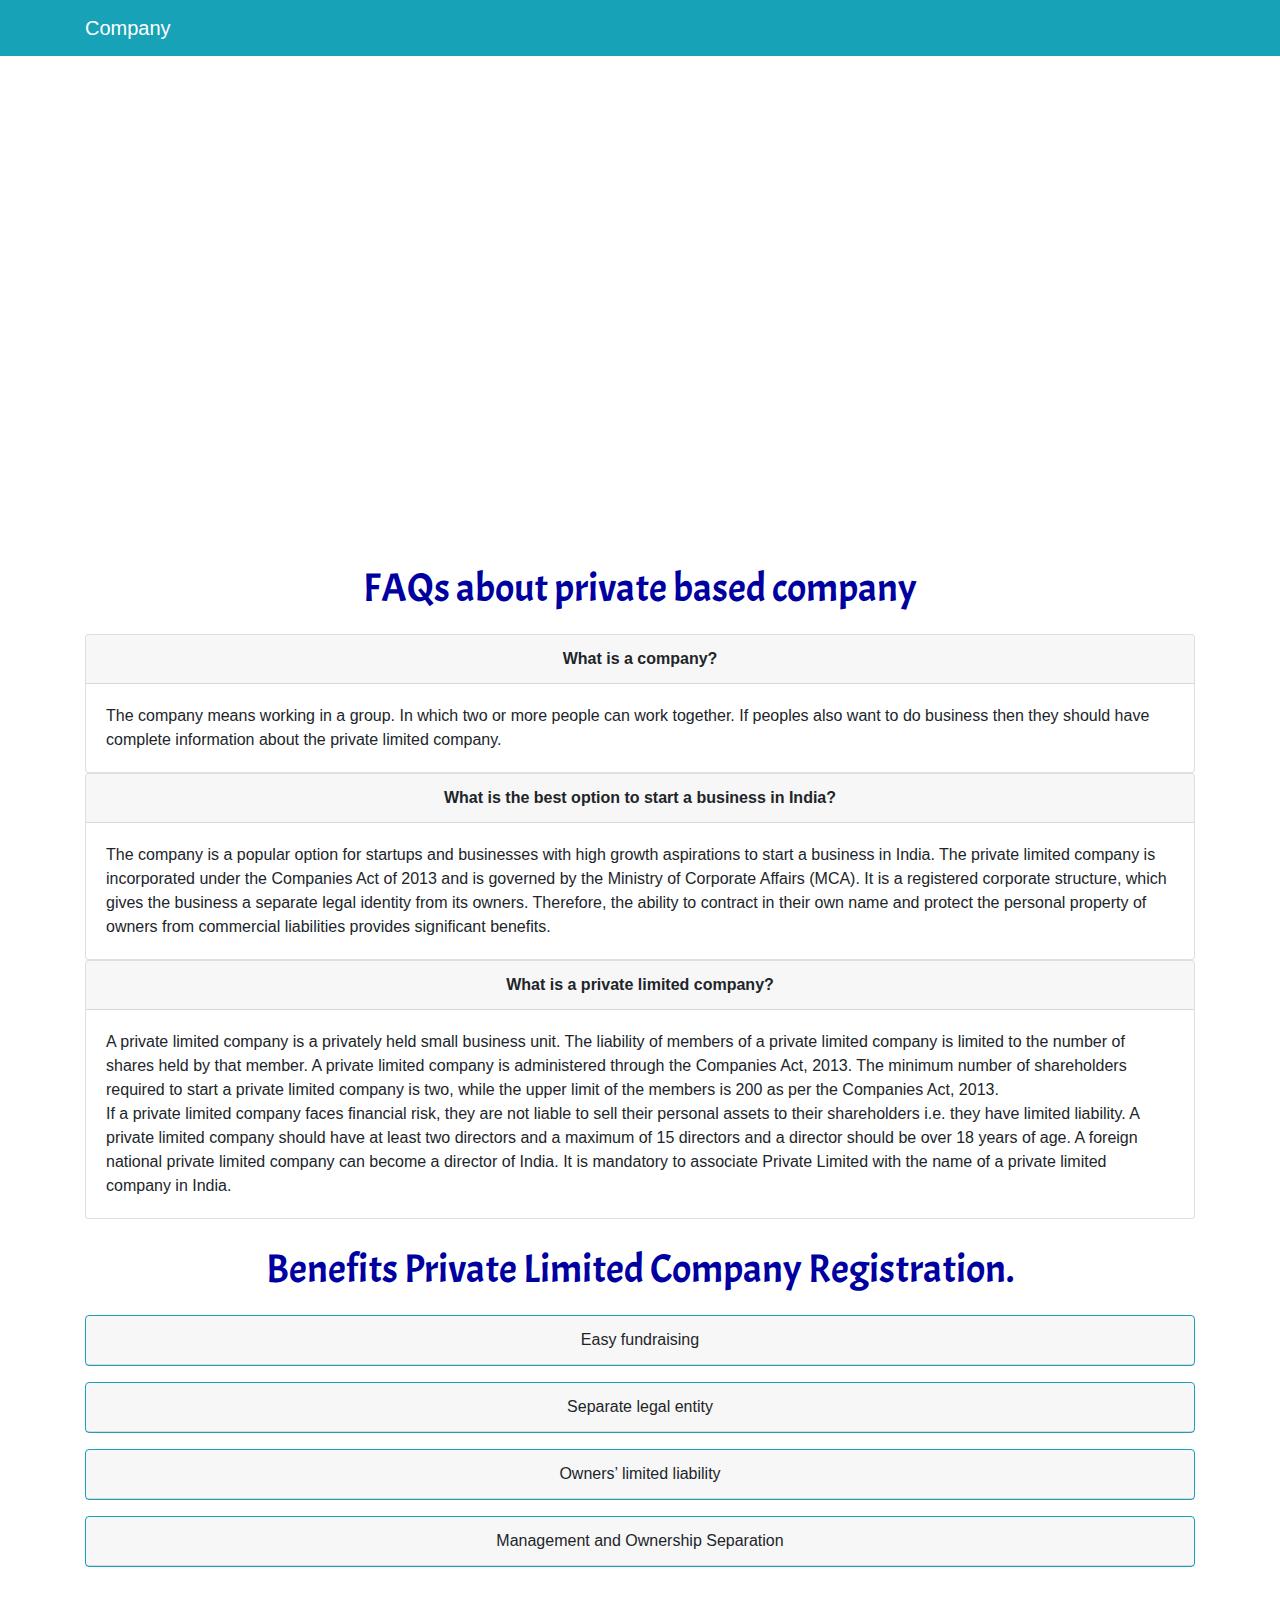
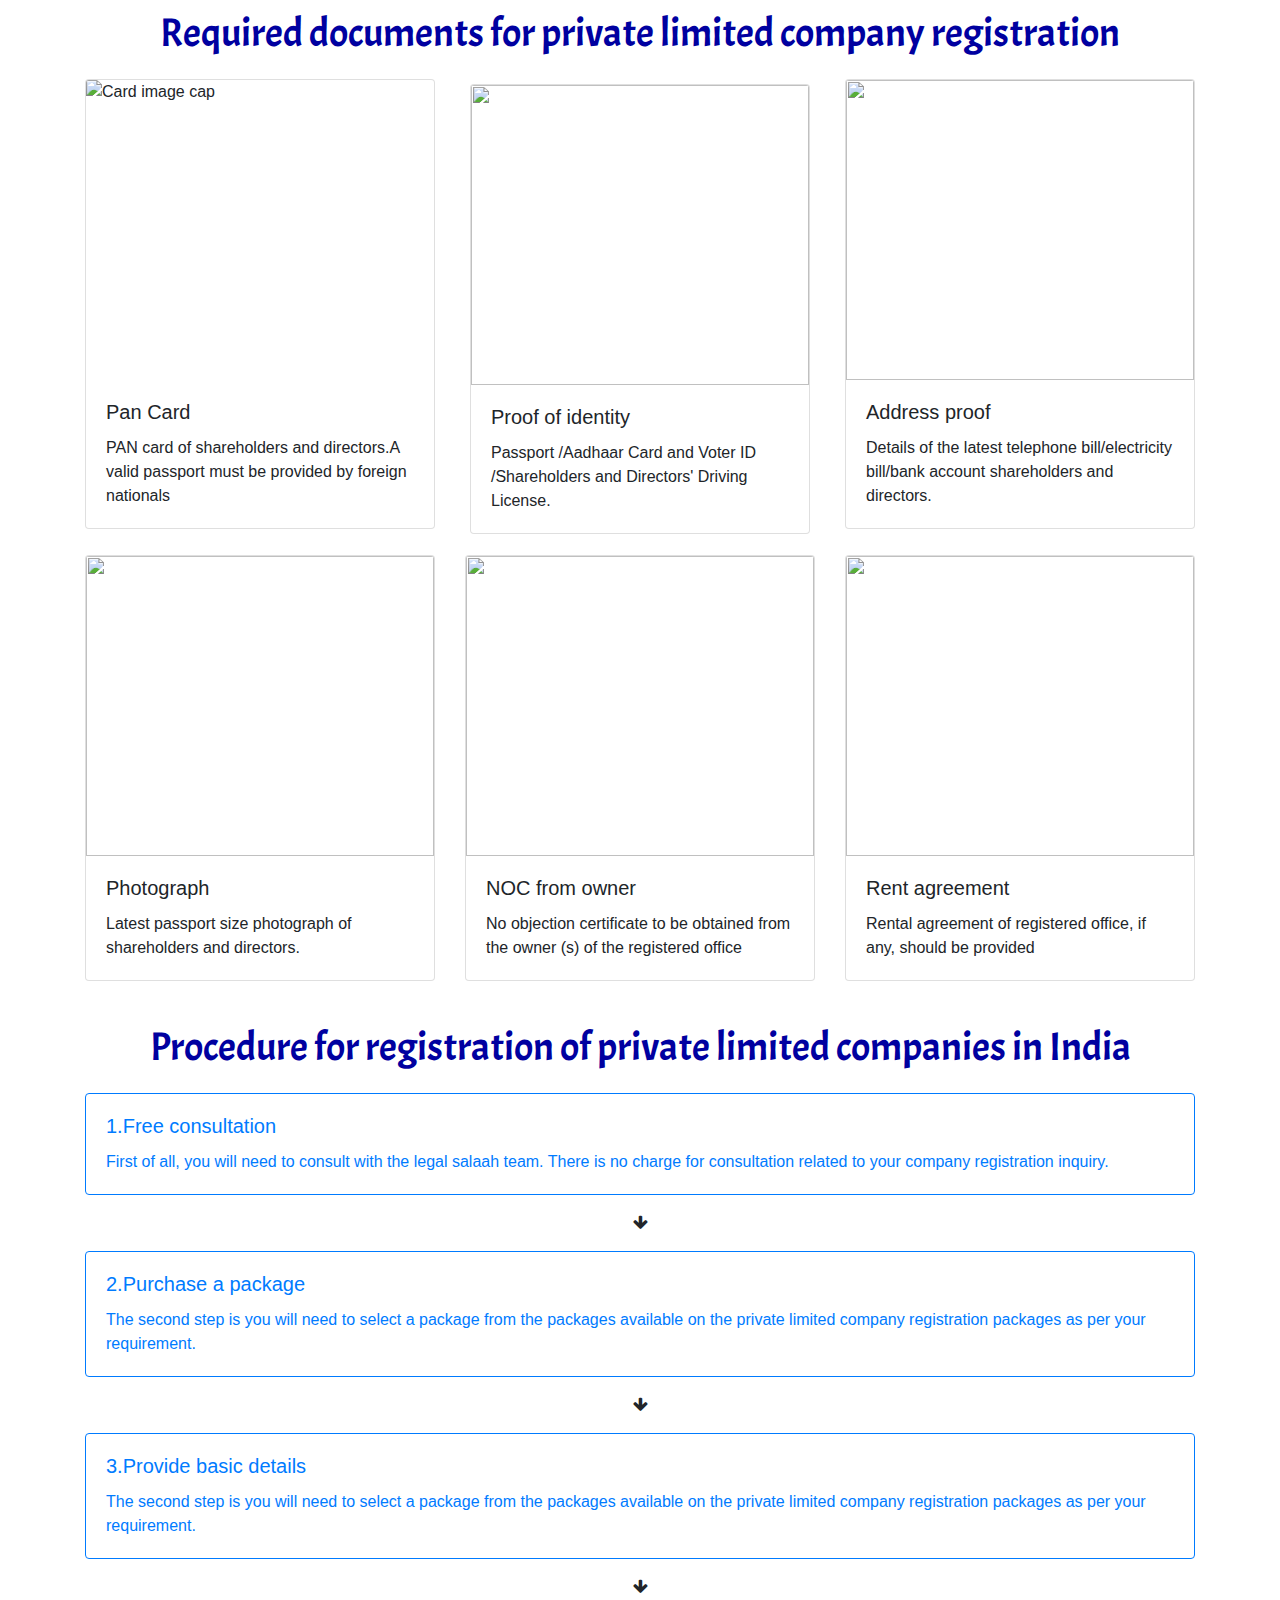
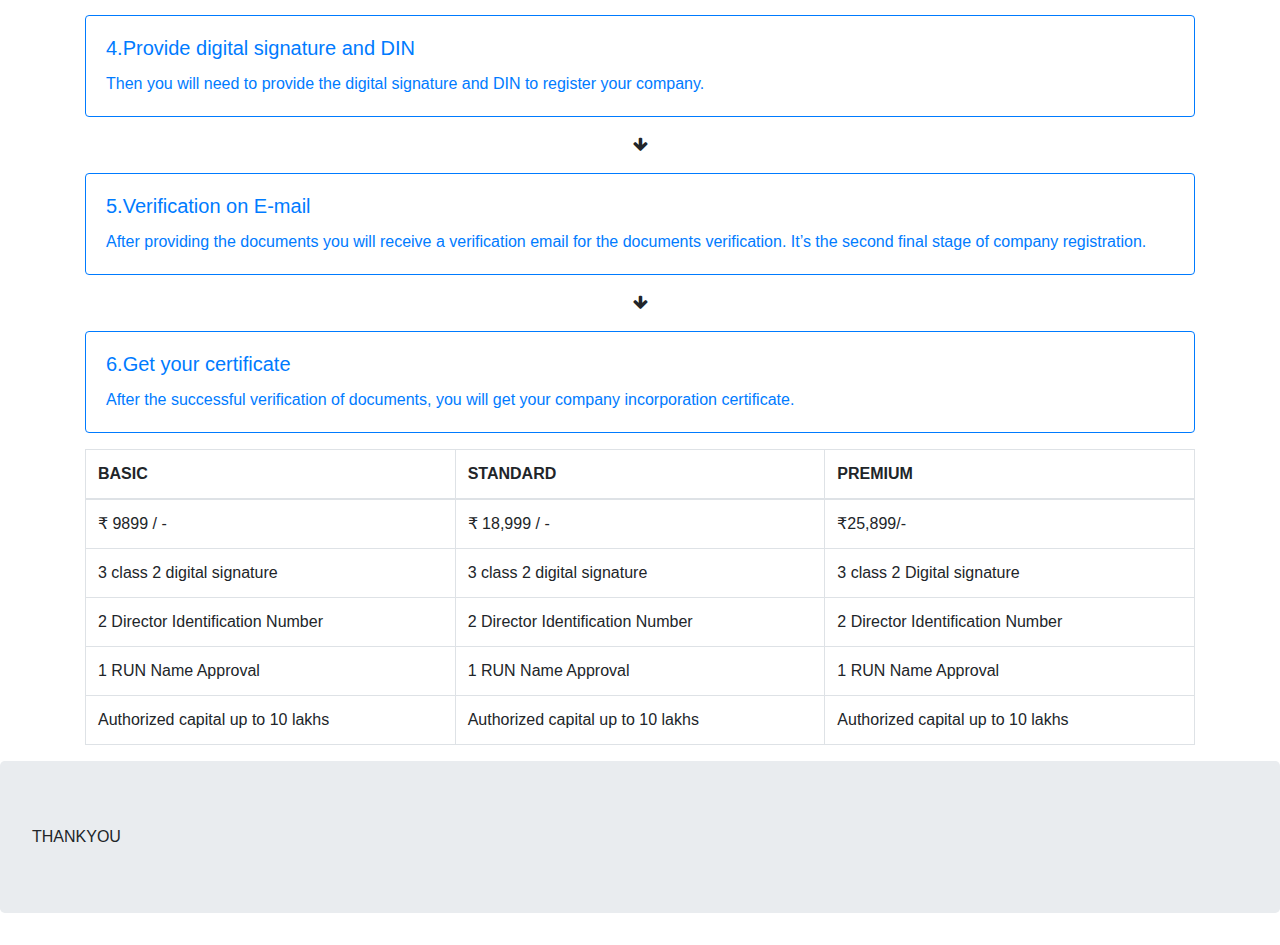
==== index.html @ aca1478f "3 commit" ====
<!DOCTYPE html>
<html>
    <head>
        <meta charset="utf-8">
        <meta name="viewport" content="width=device-width, initial-scale=1, shrink-to-fit=no">
    <link rel="stylesheet" href="https://stackpath.bootstrapcdn.com/bootstrap/4.3.1/css/bootstrap.min.css" integrity="sha384-ggOyR0iXCbMQv3Xipma34MD+dH/1fQ784/j6cY/iJTQUOhcWr7x9JvoRxT2MZw1T" crossorigin="anonymous">
    <link href="https://fonts.googleapis.com/css2?family=Kaushan+Script&display=swap" rel="stylesheet">
    <link rel="stylesheet" href="https://cdnjs.cloudflare.com/ajax/libs/font-awesome/4.7.0/css/font-awesome.min.css">
    <link href="https://fonts.googleapis.com/css2?family=Acme&family=Lobster&family=Merriweather+Sans&display=swap" rel="stylesheet">
    <link rel="stylesheet" type="text/css" href="https://cdnjs.cloudflare.com/ajax/libs/semantic-ui/2.4.1/semantic.min.css">


    <link rel="stylesheet" type="text/css" href="company.css">
        <title>company</title>
    </head>
<body>
<div class="navbar bg-info navbar-dark" >
    <div class="container">
        <a href="#" class="navbar-brand">Company</a>
    </div>
</div>
<section id="header" class="jumbotron text-center" >
  <h1 class="display-3" >private limited company registration</h1>
<p class="lead"></p>
</section>

<p class="heading">FAQs about private based company</p>

<div class="cards">
<div class="container">
  <div class="card">
    <div class="card-header">
    <strong>What is a company?</strong>
    </div>
    <div class="card-body">
    The company means working in a group. In which two or more people can work together. If peoples also want to do business then they should have complete information about the private limited company.
    </div>
  </div>
</div>
</div>

<div class="cards">
  <div class="container" >
    <div class="card">
      <div class="card-header">
      <strong>What is the best option to start a business in India?</strong>
      </div>
      <div class="card-body">
        The company is a popular option for startups and businesses with high growth aspirations to start a business in India. The private limited company is incorporated under the Companies Act of 2013 and is governed by the Ministry of Corporate Affairs (MCA). It is a registered corporate structure, which gives the business a separate legal identity from its owners. Therefore, the ability to contract in their own name and protect the personal property of owners from commercial liabilities provides significant benefits.     </div>
    </div>
  </div>
</div>


<div class="cards">
<div class="container">
  <div class="card">
    <div class="card-header">
    <strong>What is a private limited company?</strong>
    </div>
        <div class="card-body">
        A private limited company is a privately held small business unit. The liability of members of a private limited company is limited to the number of shares held by that member. A private limited company is administered through the Companies Act, 2013. The minimum number of shareholders required to start a private limited company is two, while the upper limit of the members is 200 as per the Companies Act, 2013.<br>
        If a private limited company faces financial risk, they are not liable to sell their personal assets to their shareholders i.e. they have limited liability. A private limited company should have at least two directors and a maximum of 15 directors and a director should be over 18 years of age. A foreign national private limited company can become a director of India.
        It is mandatory to associate Private Limited with the name of a private limited company in India.   </div>
  </div>
</div>
</div>

<p class="heading">Benefits Private Limited Company Registration.</p>

<div class="container">
<div class="card border-info mb-3">
  <div class="card-header">Easy fundraising</div>
  </div>
</div>


<div class="container">
<div class="card border-info mb-3" >
  <div class="card-header">Separate legal entity</div>
  </div>
</div>


<div class="container">
<div class="card border-info mb-3" >
  <div class="card-header">Owners’ limited liability</div>
  </div>
</div>

<div class="container">
<div class="card border-info mb-3">
  <div class="card-header">Management and Ownership Separation</div>
  </div>
</div>

<p class="heading">Required documents for private limited company registration</p>

<section id="gallery">
    <div class="container">
        <div class="row">
            <div class="col-lg-4 mb-3">
    <div class="card">
    <img class="card-img-top" style="height: 300px;"  src="https://encrypted-tbn0.gstatic.com/images?q=tbn%3AANd9GcTpT0zUxpiQ7w7d9H5kGLQ0tqSyY1Ht-UoQfQ&usqp=CAU" alt="Card image cap">
    <div class="card-body">
      <h5 class="card-title">Pan Card</h5>
      <p class="card-text">PAN card of shareholders and directors.A valid passport must be provided by foreign nationals</p>
      
    </div>
    </div>
    </div>
    <div class="col-lg-4 mb-3">
      <div class="thumbnail">
        <div class="card" >
        <img class="card-img-top" style="height: 300px; "src="https://globalpunjabtv.net/wp-content/uploads/2019/09/proof-660x330.jpg">
        <div class="card-body">
          <h5 class="card-title">Proof of identity</h5>
          <p class="card-text">Passport /Aadhaar Card and Voter ID /Shareholders and Directors' Driving License.</p>
        </div>
        </div>
      </div>
        </div>
      <div class="col-lg-4 mb-3">
        <div class="card">
          <img class="card-img-top" style="height: 300px;" src="https://encrypted-tbn0.gstatic.com/images?q=tbn%3AANd9GcRHt0zs9WPd8e5z9OSN6ot8DyjaY3kvHZI_xg&usqp=CAU">
            <div class="card-body">
              <h5 class="card-title">Address proof </h5>
              <p class="card-text">Details of the latest telephone bill/electricity bill/bank account shareholders and directors.</p>
            </div>
        </div>
       </div>

      <div class="col-lg-4 mb-3">
        <div class="card">
          <img class="card-img-top" style="height: 300px;" src="https://cdn3.iconfinder.com/data/icons/basic-2-black-series/64/a-64-512.png">
            <div class="card-body">
              <h5 class="card-title">Photograph</h5>
              <p class="card-text">Latest passport size photograph of shareholders and directors.</p>
            </div>
        </div>
       </div>

      <div class="col-lg-4 mb-3">
        <div class="card">
          <img class="card-img-top" style="height: 300px;" src="https://encrypted-tbn0.gstatic.com/images?q=tbn%3AANd9GcQPMVqm_pR9Cg4bdNWqsLiFlN2dQinzhZVqWw&usqp=CAU">
            <div class="card-body">
              <h5 class="card-title">NOC from owner</h5>
              <p class="card-text">No objection certificate to be obtained from the owner (s) of the registered office</p>
            </div>
        </div>
       </div>

      <div class="col-lg-4 mb-3">
        <div class="card">
          <img class="card-img-top" style="height: 300px;" src="https://encrypted-tbn0.gstatic.com/images?q=tbn%3AANd9GcQqxFNKZUlOOuSGfZPCRD9CDmImENV374O9Kw&usqp=CAU">
            <div class="card-body">
              <h5 class="card-title">Rent agreement</h5>
              <p class="card-text">Rental agreement of registered office, if any, should be provided</p>
            </div>
        </div>
       </div>

  </div>
  </div>
</section>

<p class="heading">Procedure for registration of private limited companies in India</p>

<div class="container">
<div class="card border-primary mb-3" >
  <div class="card-body text-primary">
    <h5 class="card-title">1.Free consultation</h5>
    <p class="card-text">First of all, you will need to consult with the legal salaah team. There is no charge for consultation related to your company registration inquiry.</p>
  </div>
</div>
</div>

<p>
<i class="fa fa-arrow-down" aria-hidden="true"></i>
</p>


<div class="container">
<div class="card border-primary mb-3" >
  <div class="card-body text-primary">
    <h5 class="card-title">2.Purchase a package</h5>
    <p class="card-text">The second step is you will need to select a package from the packages available on the private limited company registration packages as per your requirement.</p>
  </div>
</div>
</div>
<p>
<i class="fa fa-arrow-down" aria-hidden="true"></i>
</p>

<div class="container">
<div class="card border-primary mb-3" >
  <div class="card-body text-primary">
    <h5 class="card-title">3.Provide basic details</h5>
    <p class="card-text">The second step is you will need to select a package from the packages available on the private limited company registration packages as per your requirement.</p>
  </div>
</div>
</div>
<p>
<i class="fa fa-arrow-down" aria-hidden="true"></i>
</p>

<div class="container">
<div class="card border-primary mb-3" >
  <div class="card-body text-primary">
    <h5 class="card-title">4.Provide digital signature and DIN</h5>
    <p class="card-text">Then you will need to provide the digital signature and DIN to register your company.</p>
  </div>
</div>
</div>
<p>
<i class="fa fa-arrow-down" aria-hidden="true"></i>
</p>

<div class="container">
<div class="card border-primary mb-3" >
  <div class="card-body text-primary">
    <h5 class="card-title">5.Verification on E-mail</h5>
    <p class="card-text">After providing the documents you will receive a verification email for the documents verification. It’s the second final stage of company registration.</p>
  </div>
</div>
</div>
<p>
<i class="fa fa-arrow-down" aria-hidden="true"></i>
</p>

<div class="container">
<div class="card border-primary mb-3" >
  <div class="card-body text-primary">
    <h5 class="card-title">6.Get your certificate</h5>
    <p class="card-text">After the successful verification of documents, you will get your company incorporation certificate.</p>
  </div>
</div>
</div>



<div class="container">
  <table class="table table-bordered">
  <thead>
    <tr>
      <th scope="col">BASIC</th>
      <th scope="col">STANDARD</th>
      <th scope="col">PREMIUM</th>
    </tr>
  </thead>
  <tbody>
    <tr>
      
      <td>  ₹ 9899 / -</td>
      <td>    ₹ 18,999 / -</td>
      <td>    ₹25,899/-</td>
    </tr>
    <tr>
      <td>3 class 2 digital signature</td>
      <td>3 class 2 digital signature</td>
      <td>3 class 2 Digital signature</td>
    </tr>
    <tr>
       <td>2 Director Identification Number</td>
      <td>2 Director Identification Number</td>
      <td>2 Director Identification Number</td>
    </tr>
   <tr>
      <td>1 RUN Name Approval</td>
      <td>1 RUN Name Approval</td>
      <td>1 RUN Name Approval</td>
    </tr>
    <tr>
      <td>Authorized capital up to 10 lakhs</td>
      <td>Authorized capital up to 10 lakhs</td>
      <td>Authorized capital up to 10 lakhs</td>
    </tr>
    
  </tbody>
</table>
</div>

<div class="jumbotron">
  THANKYOU
  <div>
    <script src="https://code.jquery.com/jquery-3.3.1.slim.min.js" integrity="sha384-q8i/X+965DzO0rT7abK41JStQIAqVgRVzpbzo5smXKp4YfRvH+8abtTE1Pi6jizo" crossorigin="anonymous"></script>
    <script src="https://cdnjs.cloudflare.com/ajax/libs/popper.js/1.14.7/umd/popper.min.js" integrity="sha384-UO2eT0CpHqdSJQ6hJty5KVphtPhzWj9WO1clHTMGa3JDZwrnQq4sF86dIHNDz0W1" crossorigin="anonymous"></script>
    <script src="https://stackpath.bootstrapcdn.com/bootstrap/4.3.1/js/bootstrap.min.js" integrity="sha384-JjSmVgyd0p3pXB1rRibZUAYoIIy6OrQ6VrjIEaFf/nJGzIxFDsf4x0xIM+B07jRM" crossorigin="anonymous"></script>
 </body>
</html>
---- company.css ----
#header{
            background:url("https://images.unsplash.com/photo-1546795729-f3a5d42087f5?ixlib=rb-1.2.1&ixid=eyJhcHBfaWQiOjEyMDd9&auto=format&fit=crop&w=1550&q=600") ;
   			height:450px;
     }
  .display-3{
  		color:white;
  		text-transform: uppercase;
		font-family: 'Kaushan Script', cursive;
		padding-top: 100px;
		font-size: 50px;
     }

  .cards{
  	padding-top:0px;
  }

  .card-header{
  	text-align: center;
  }

  .heading{
 	font-family: 'Acme', sans-serif;
	padding-top: 20px;
	text-align: center;
  	font-size:40px;
  	color:#0000A0;
  		}

  .thumbnail img{
	width:100%;
	}

.thumbnail{
		padding:5px;
}

.ui.steps{
	width:100px;
}
.fa{
	text-align: center;
	                text-align: center; 
                width: 100%; 

}
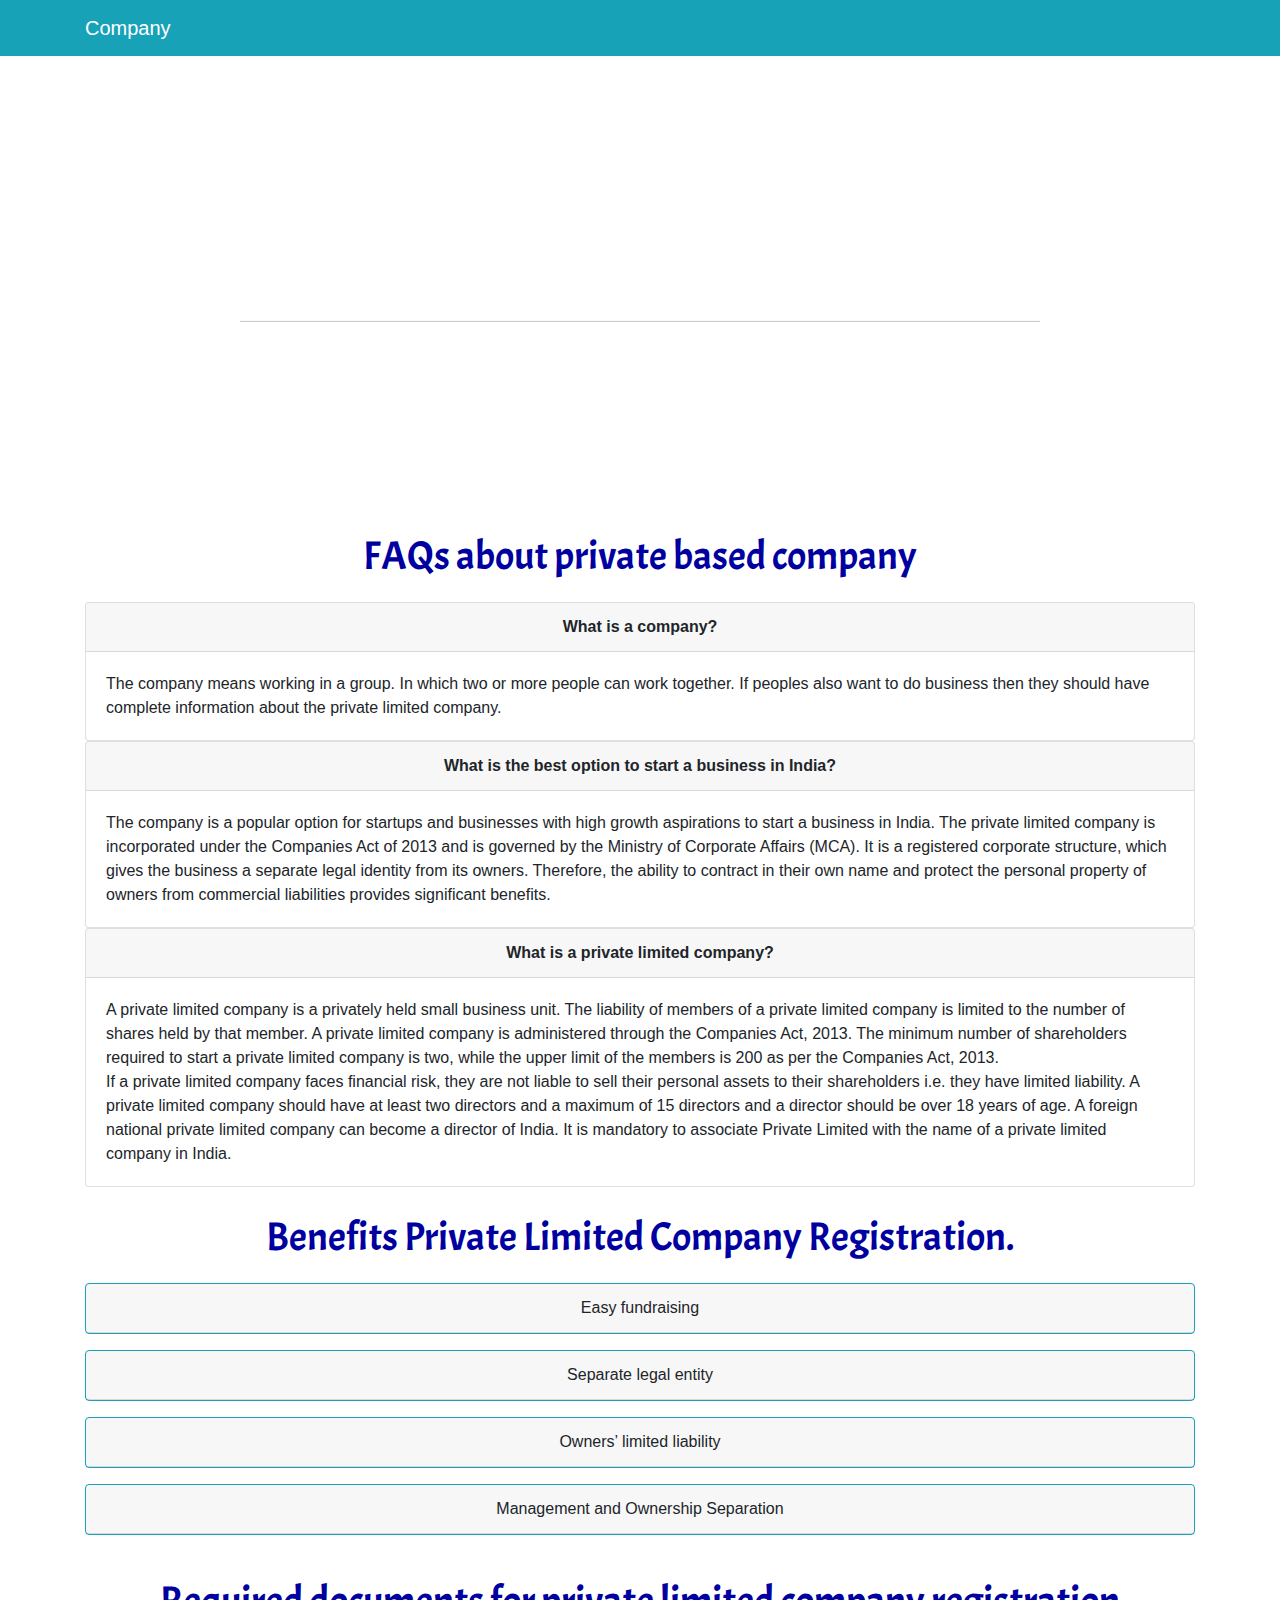
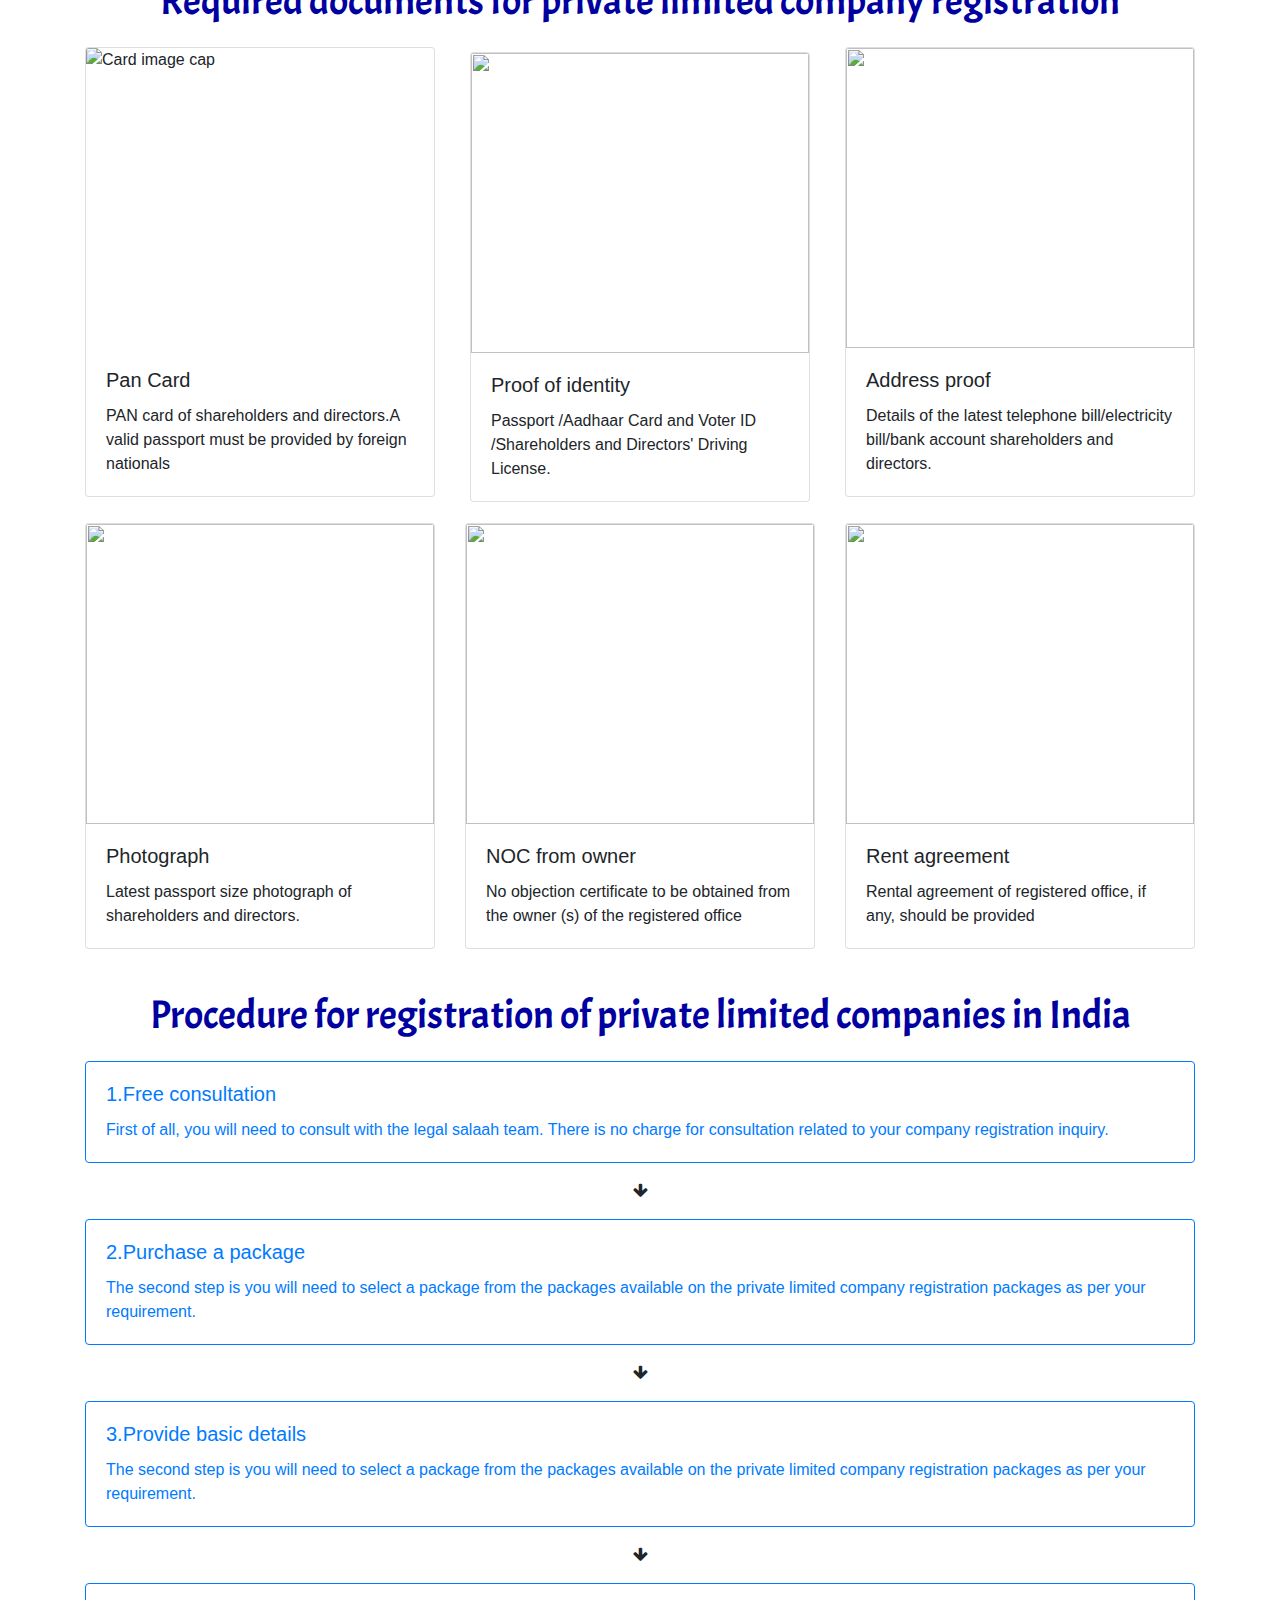
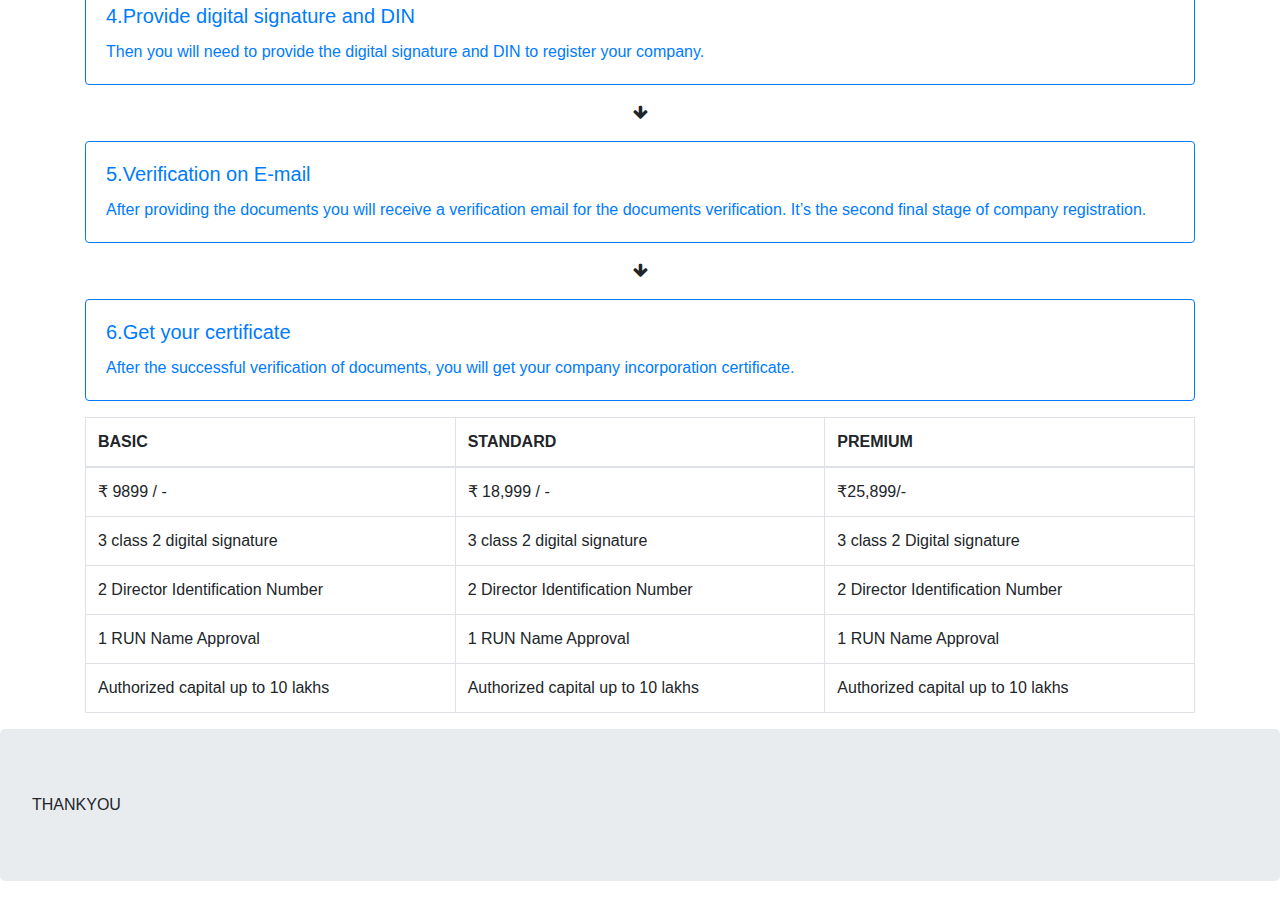
==== commit bbd741b6: "3 commit" ====
--- a/index.html
+++ b/index.html
@@ -21,6 +21,7 @@
 </div>
 <section id="header" class="jumbotron text-center" >
   <h1 class="display-3" >private limited company registration</h1>
+  <hr>
 <p class="lead"></p>
 </section>
 
--- a/company.css
+++ b/company.css
@@ -2,15 +2,20 @@
 
 
 #header{
-            background:url("https://images.unsplash.com/photo-1546795729-f3a5d42087f5?ixlib=rb-1.2.1&ixid=eyJhcHBfaWQiOjEyMDd9&auto=format&fit=crop&w=1550&q=600") ;
-   			height:450px;
+      background:url("https://images.unsplash.com/photo-1546795729-f3a5d42087f5?ixlib=rb-1.2.1&ixid=eyJhcHBfaWQiOjEyMDd9&auto=format&fit=crop&w=1550&q=600")no-repeat ;
+   height:450px;
+background-size:100%;
+
+display:block;
+padding:0 !important;
+margin:0;
      }
   .display-3{
   		color:white;
   		text-transform: uppercase;
 		font-family: 'Kaushan Script', cursive;
-		padding-top: 100px;
-		font-size: 50px;
+		padding-top: 200px;
+		font-size: 40px;
      }
 
   .cards{
@@ -42,7 +47,11 @@
 }
 .fa{
 	text-align: center;
-	                text-align: center; 
-                width: 100%; 
+        width: 100%; 
 
+}
+hr{
+	width:800px;
+	border-top:1px solid #f8f8f8 ;
+	border-bottom: 1px solid rgba(0,0.8,0.2,0.2);
 }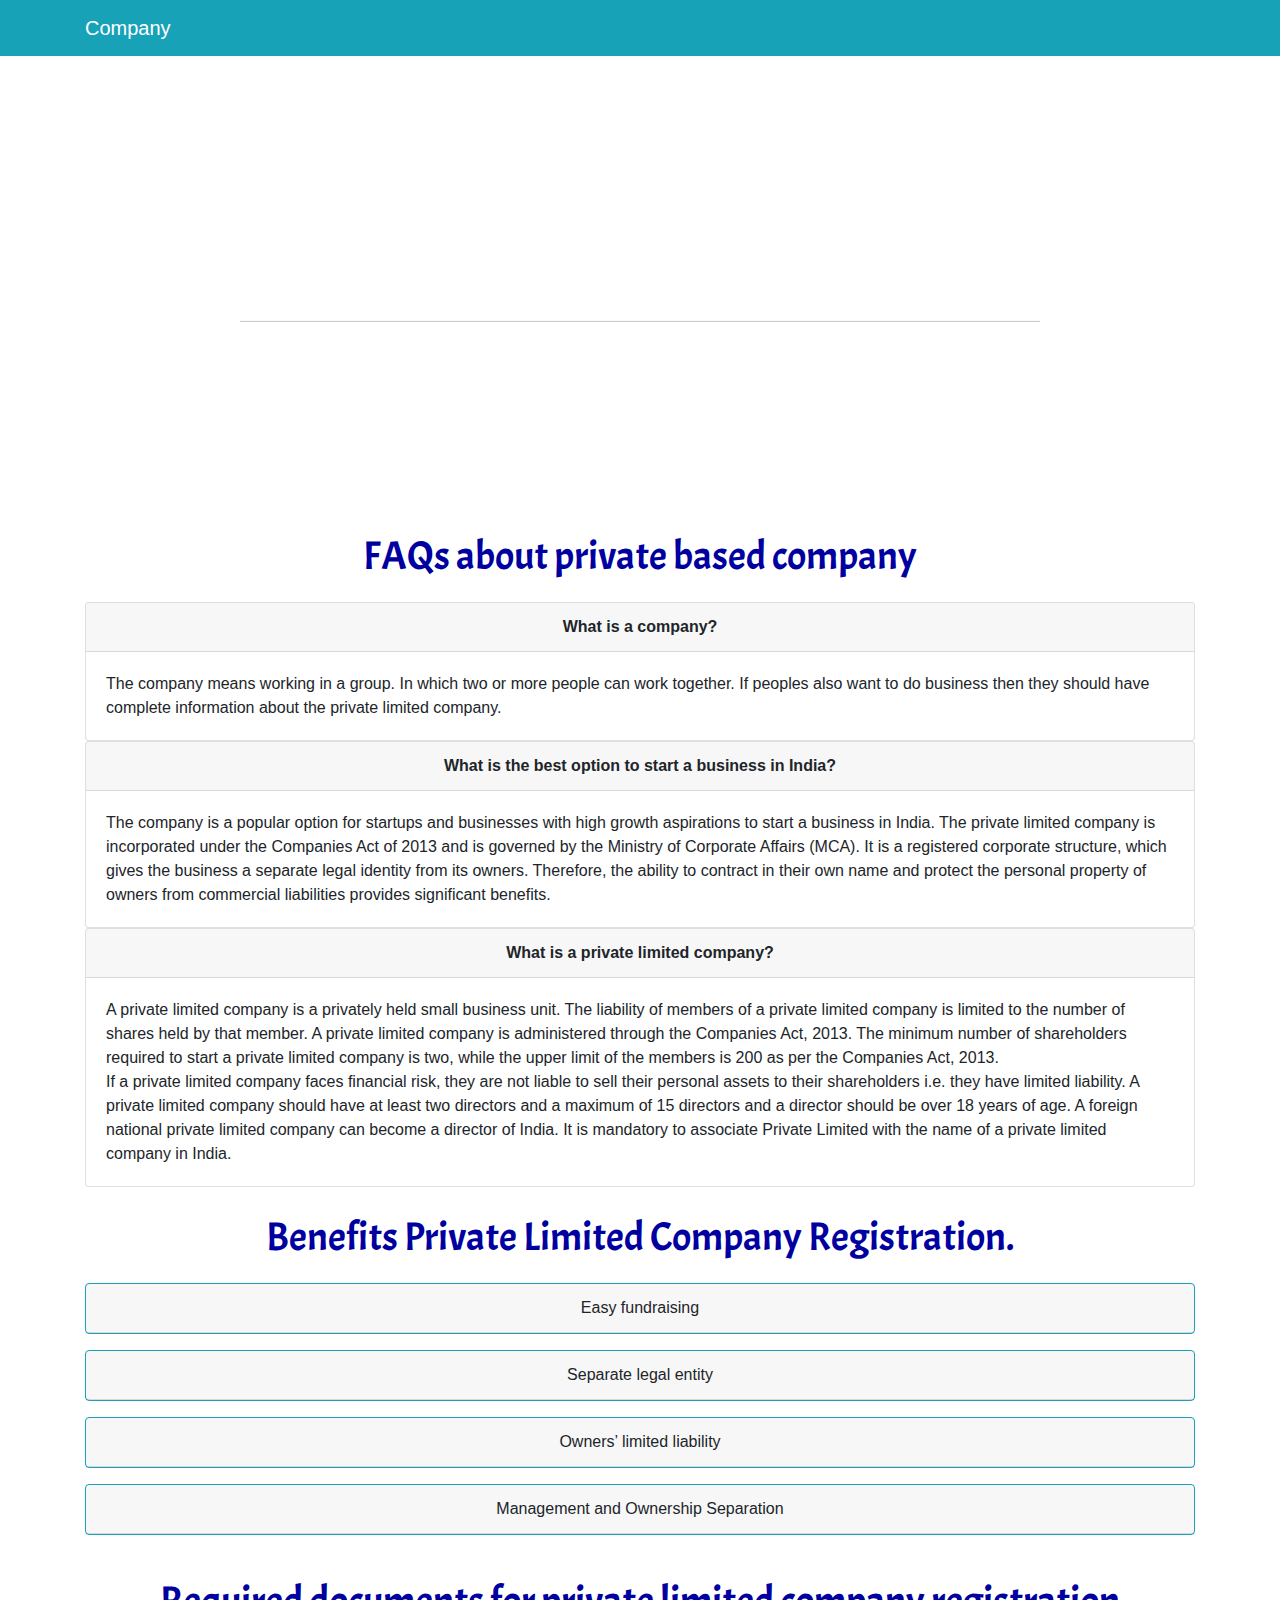
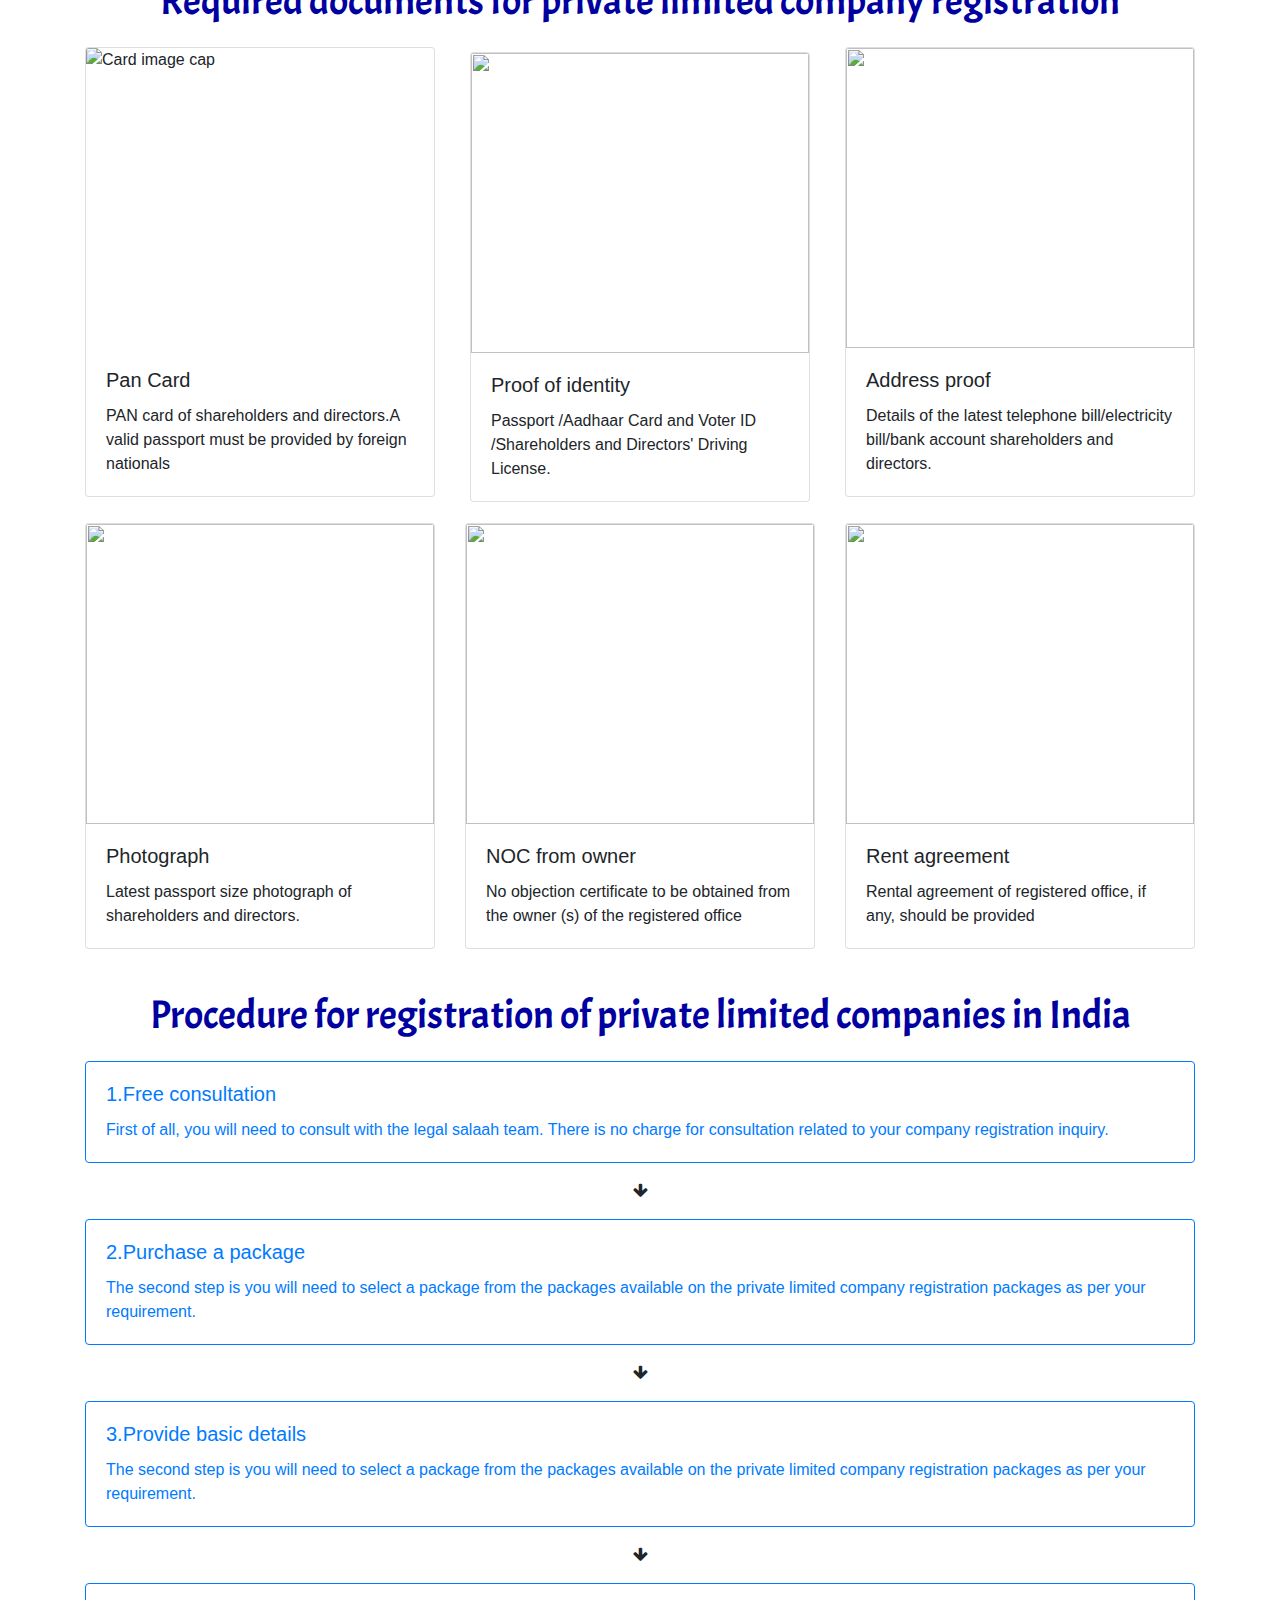
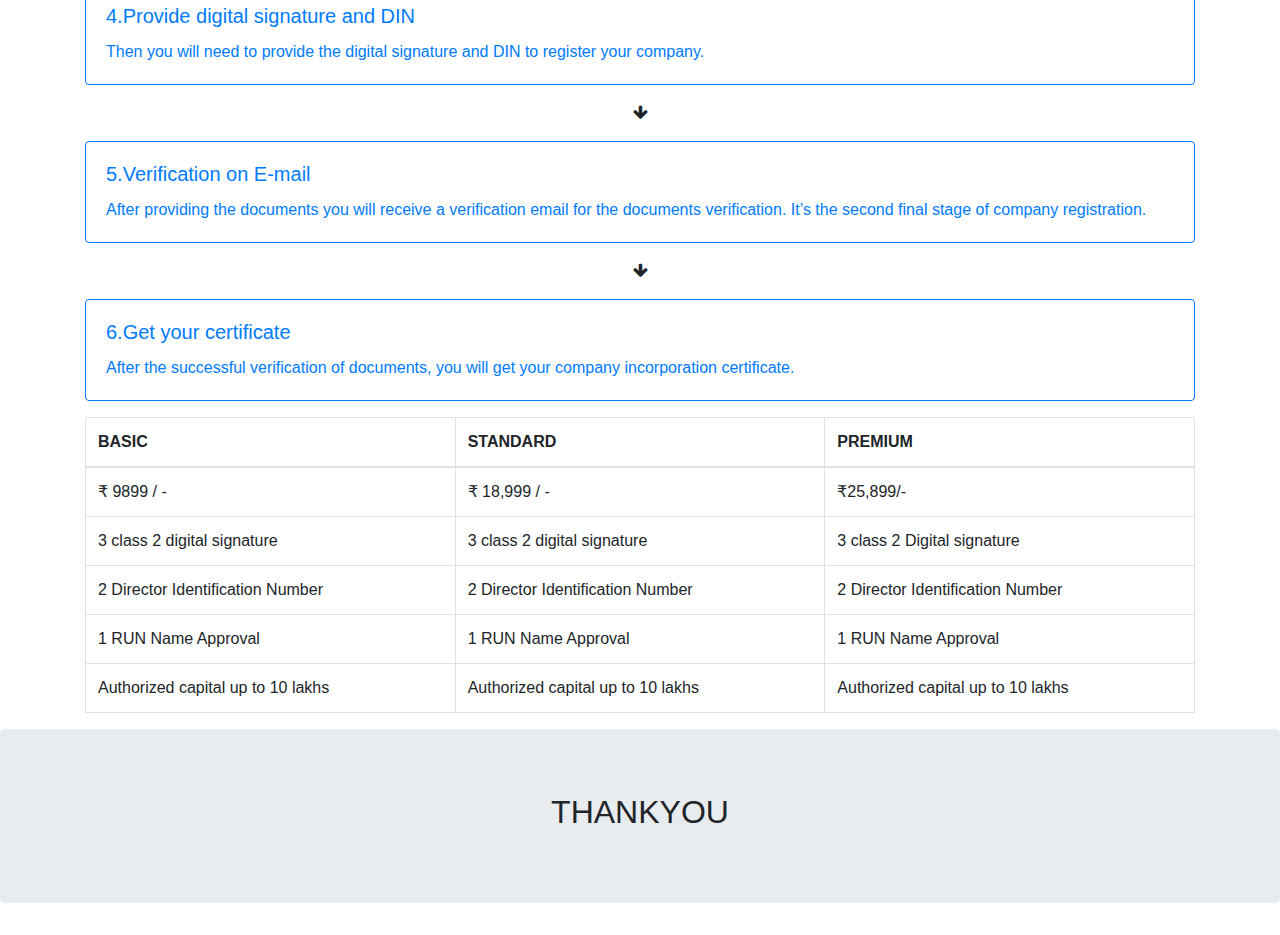
==== commit f14f361a: "3 commit" ====
--- a/index.html
+++ b/index.html
@@ -281,8 +281,8 @@
 </table>
 </div>
 
-<div class="jumbotron">
-  THANKYOU
+<div class="jumbotron" style="text-align: center;s">
+ <h2> THANKYOU</h2>
   <div>
     <script src="https://code.jquery.com/jquery-3.3.1.slim.min.js" integrity="sha384-q8i/X+965DzO0rT7abK41JStQIAqVgRVzpbzo5smXKp4YfRvH+8abtTE1Pi6jizo" crossorigin="anonymous"></script>
     <script src="https://cdnjs.cloudflare.com/ajax/libs/popper.js/1.14.7/umd/popper.min.js" integrity="sha384-UO2eT0CpHqdSJQ6hJty5KVphtPhzWj9WO1clHTMGa3JDZwrnQq4sF86dIHNDz0W1" crossorigin="anonymous"></script>
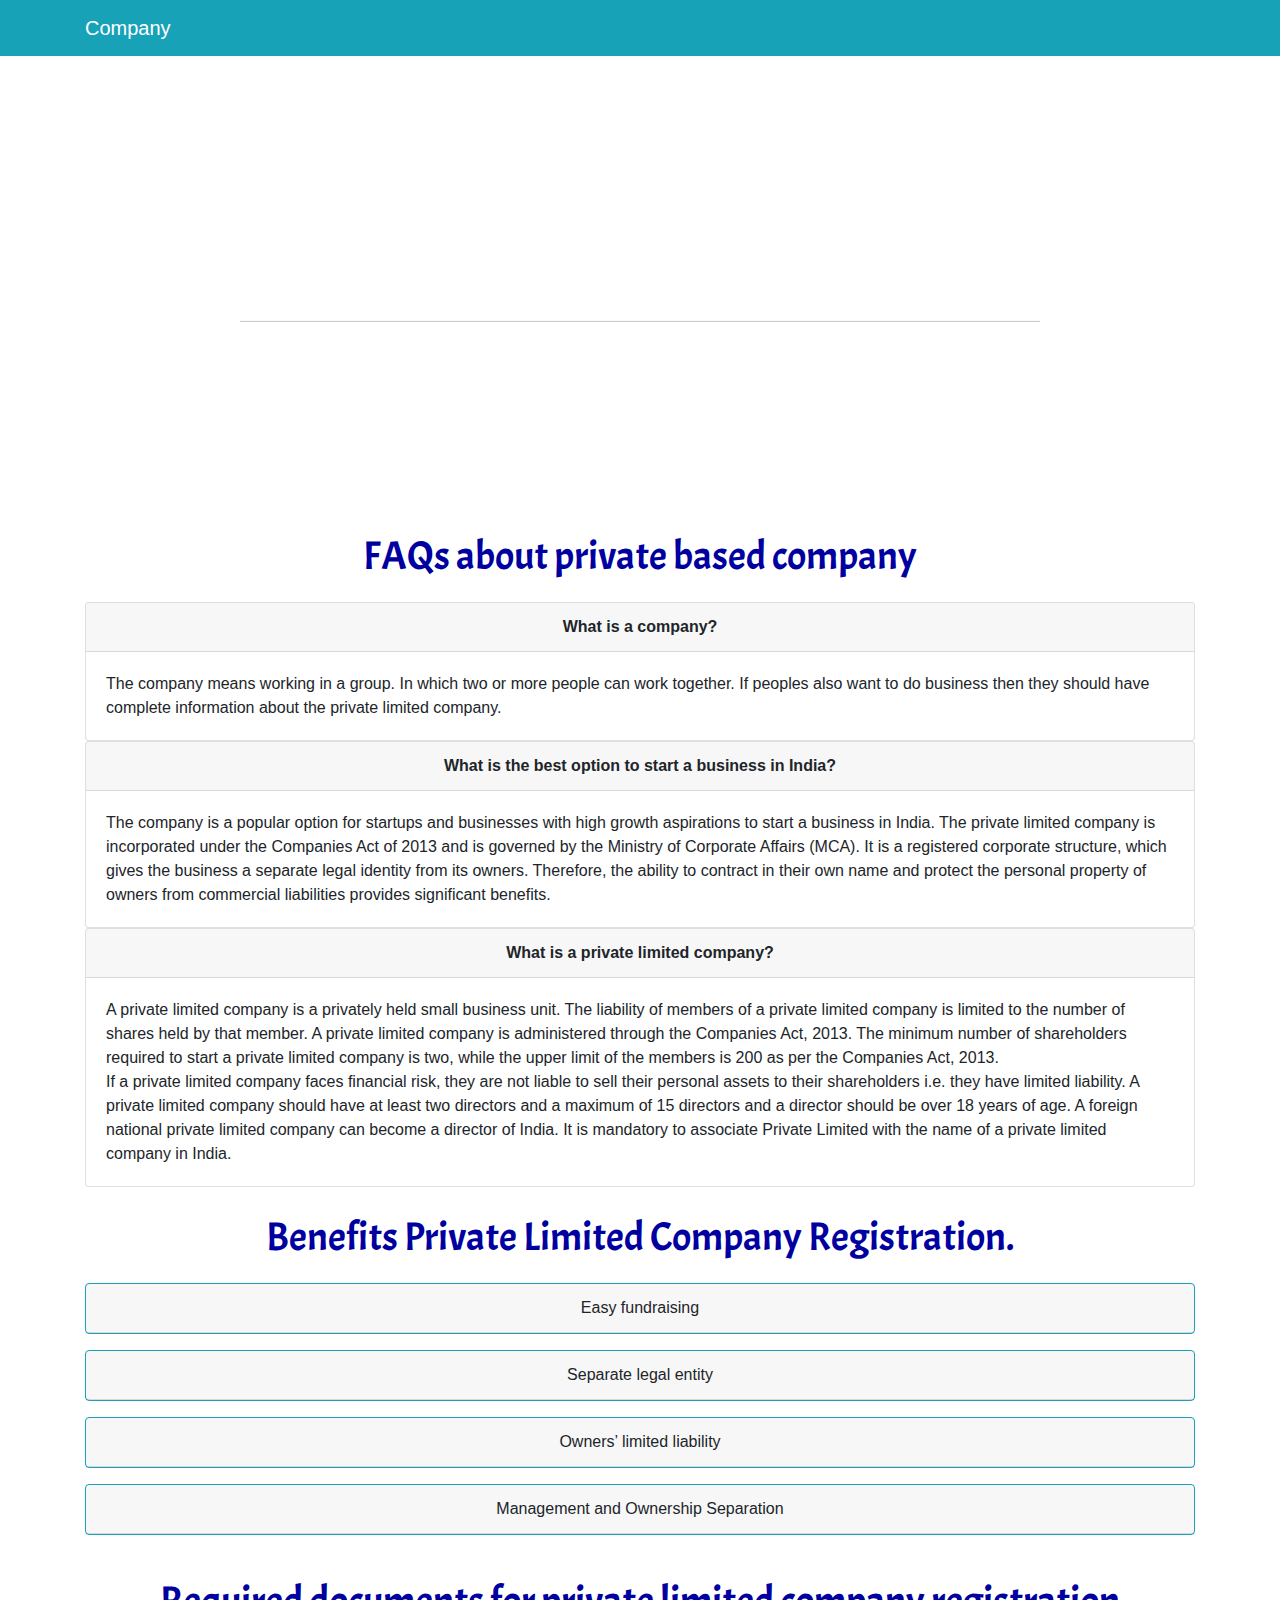
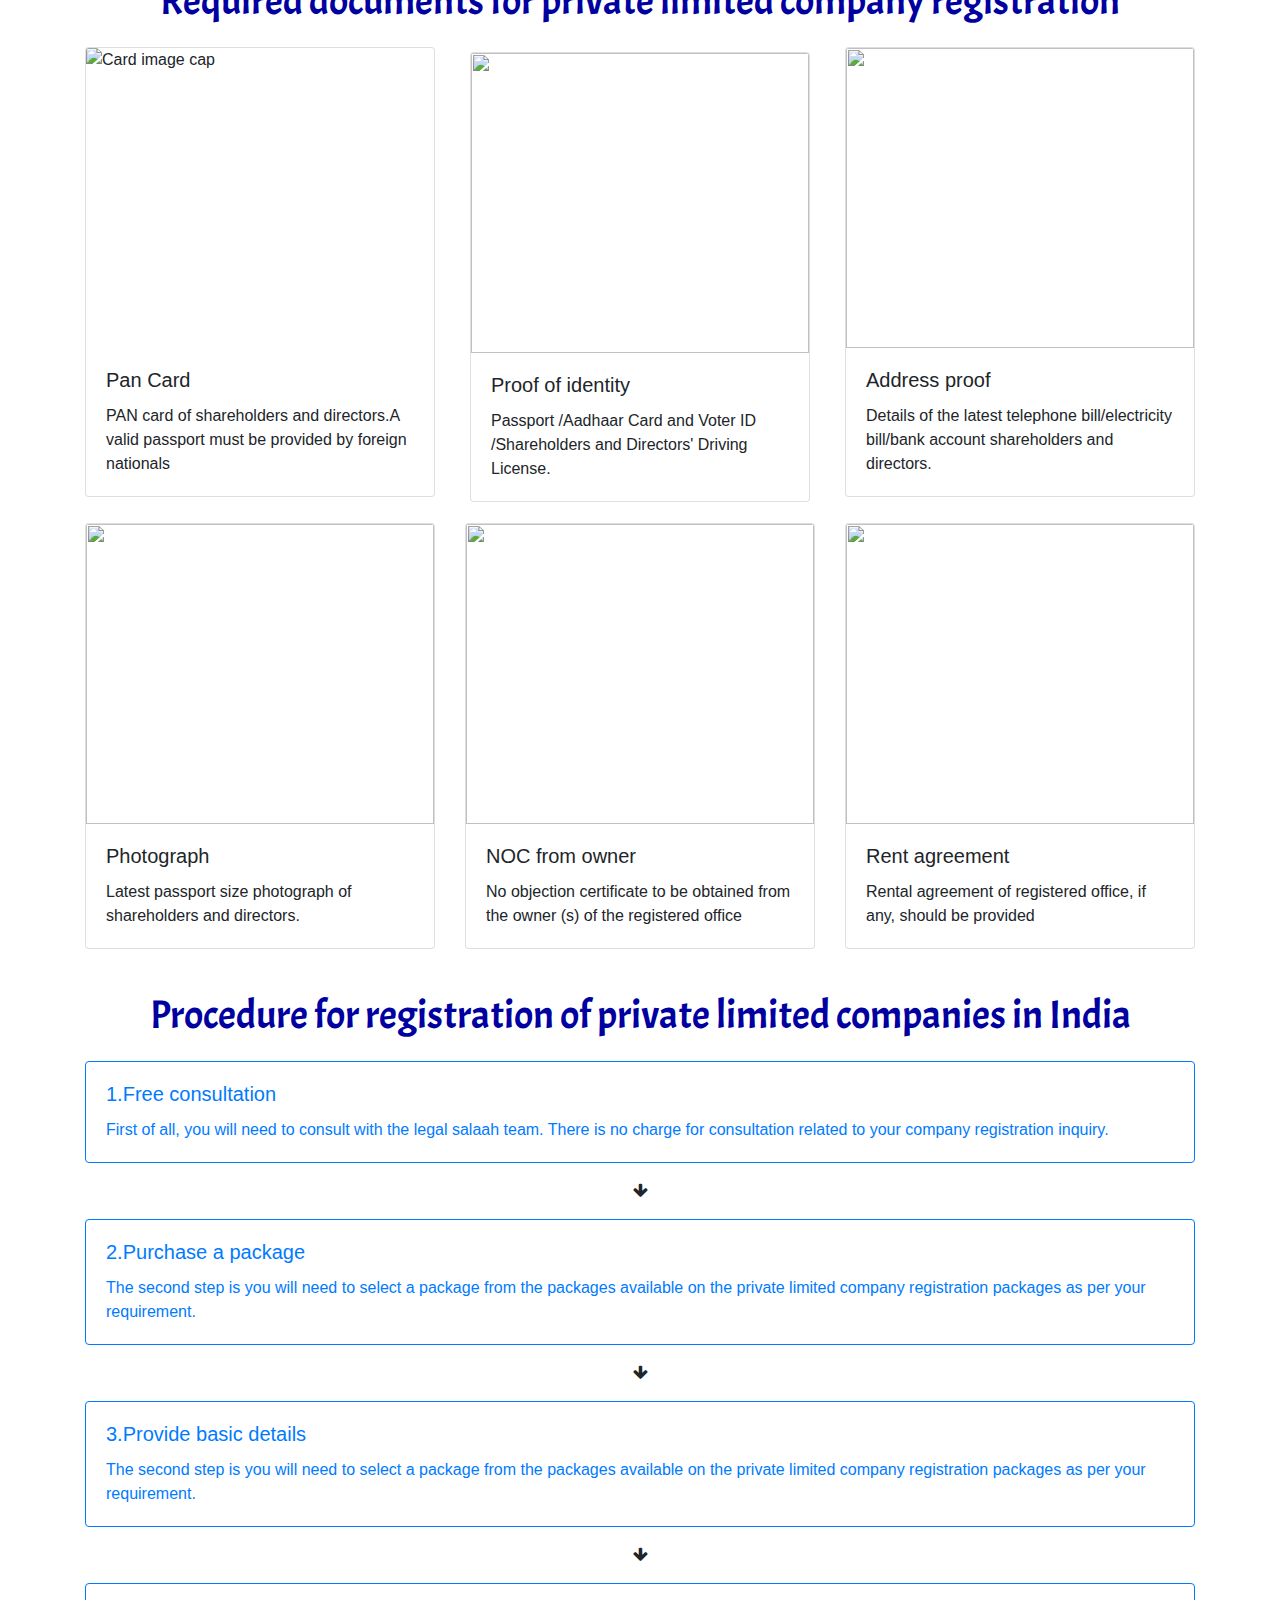
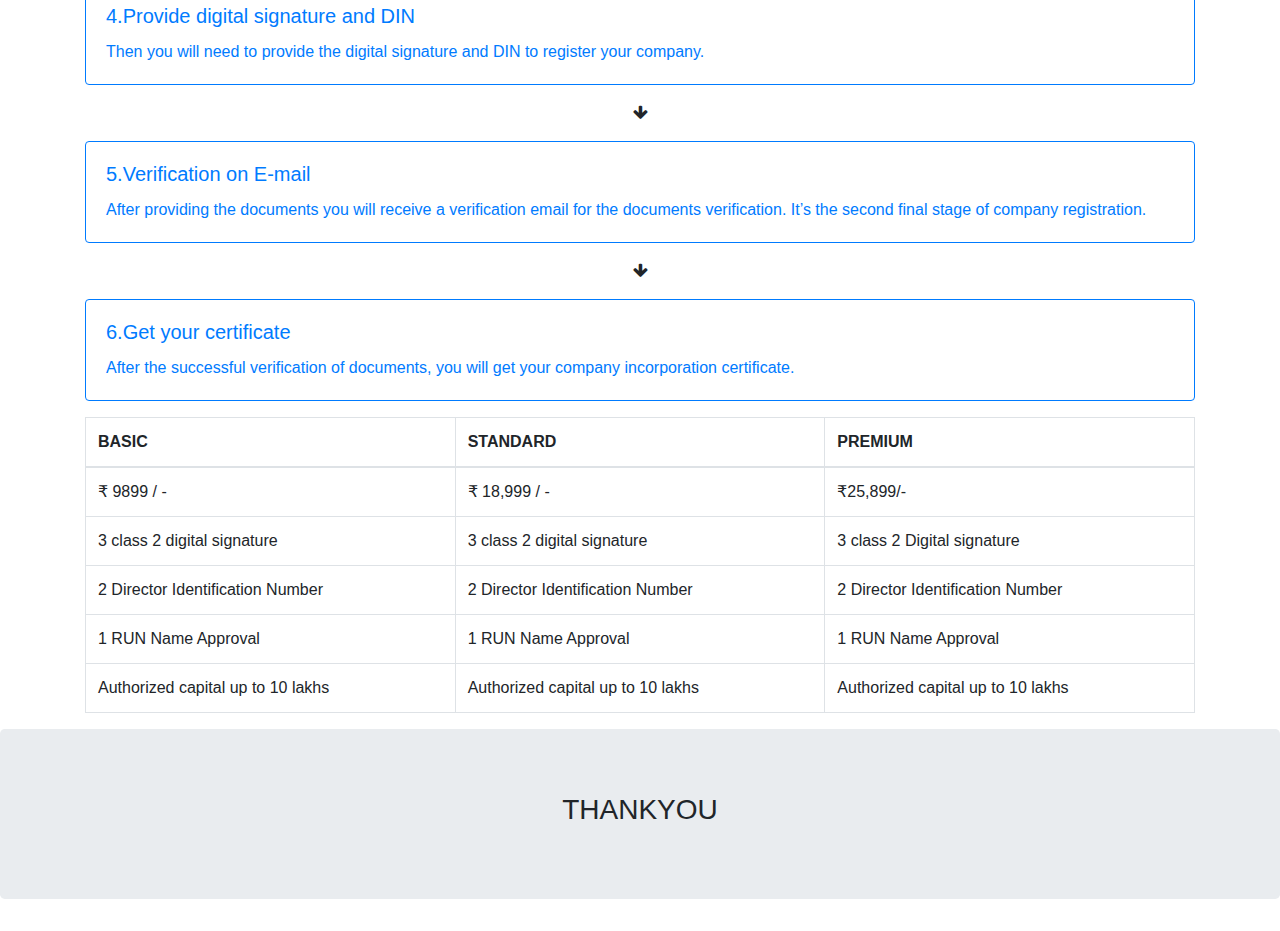
==== commit e10d431a: "3 commit" ====
--- a/index.html
+++ b/index.html
@@ -282,7 +282,7 @@
 </div>
 
 <div class="jumbotron" style="text-align: center;s">
- <h2> THANKYOU</h2>
+ <h3> THANKYOU</h3>
   <div>
     <script src="https://code.jquery.com/jquery-3.3.1.slim.min.js" integrity="sha384-q8i/X+965DzO0rT7abK41JStQIAqVgRVzpbzo5smXKp4YfRvH+8abtTE1Pi6jizo" crossorigin="anonymous"></script>
     <script src="https://cdnjs.cloudflare.com/ajax/libs/popper.js/1.14.7/umd/popper.min.js" integrity="sha384-UO2eT0CpHqdSJQ6hJty5KVphtPhzWj9WO1clHTMGa3JDZwrnQq4sF86dIHNDz0W1" crossorigin="anonymous"></script>
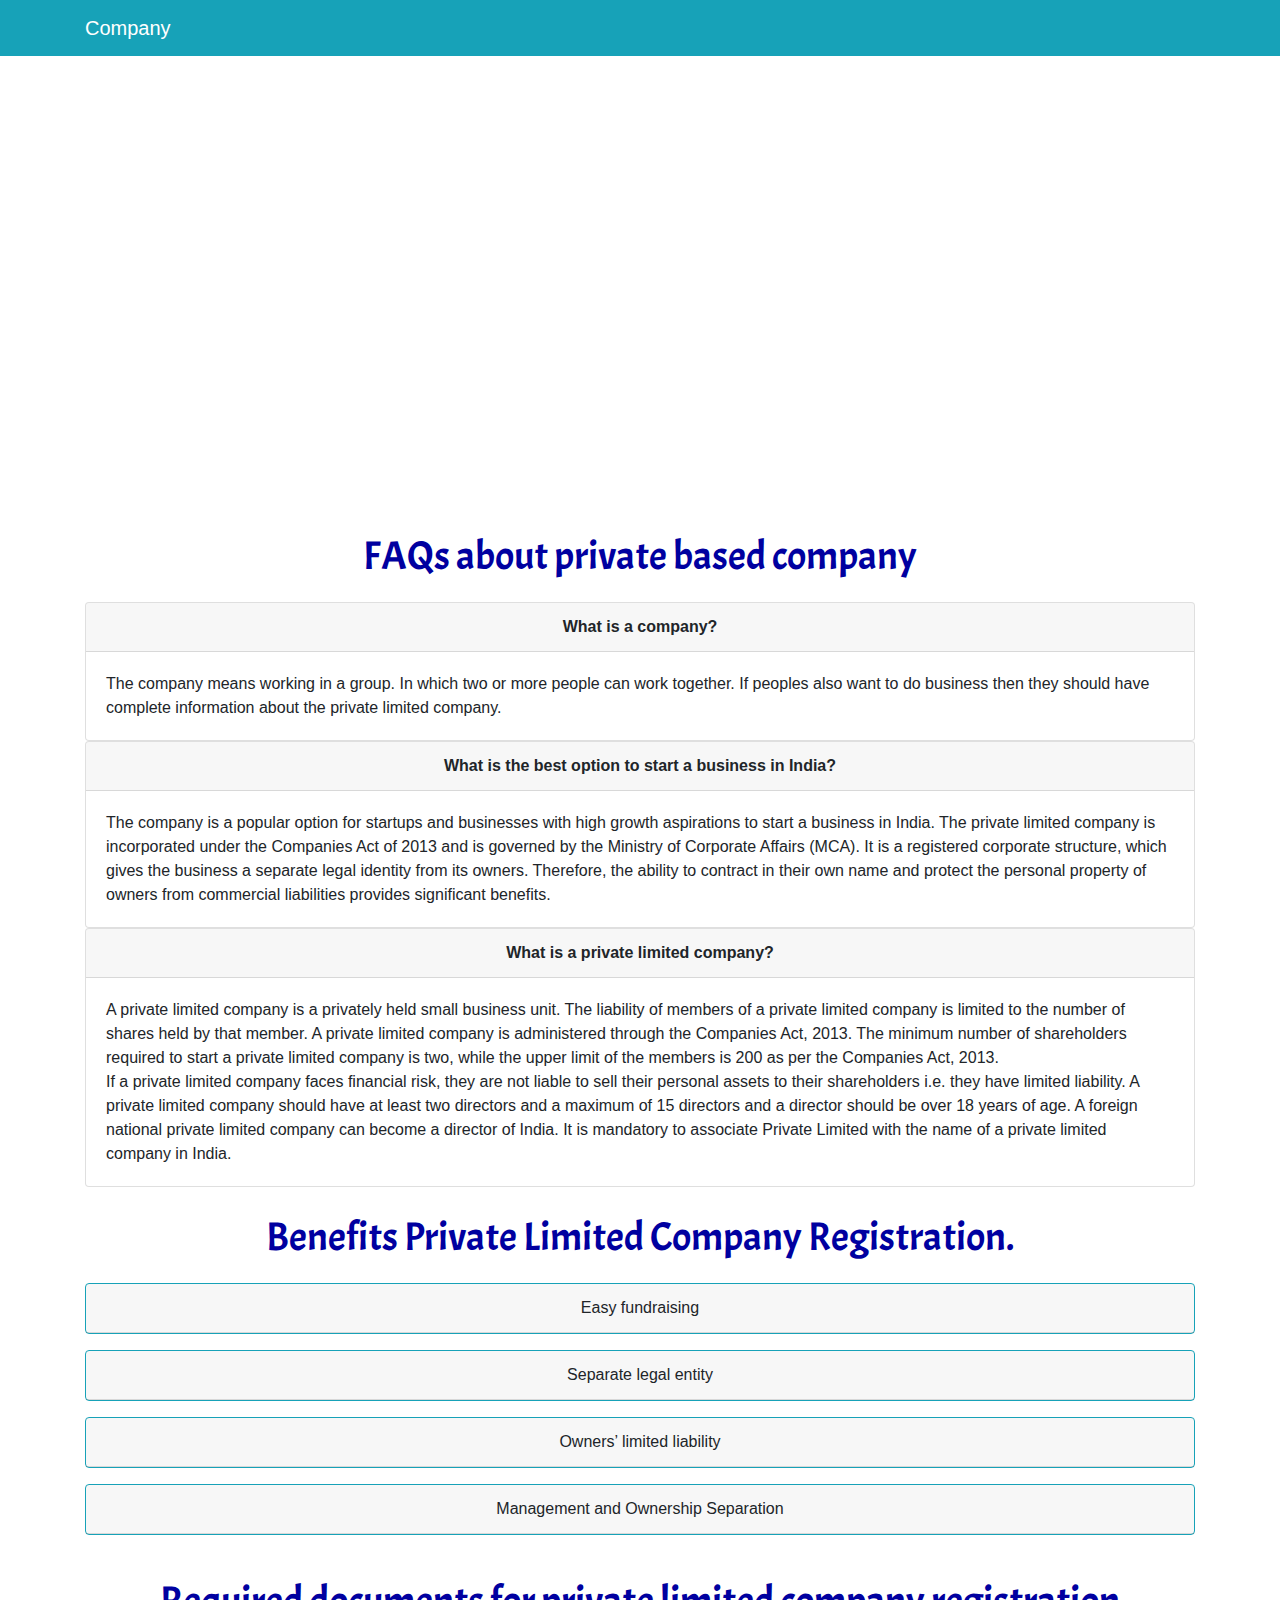
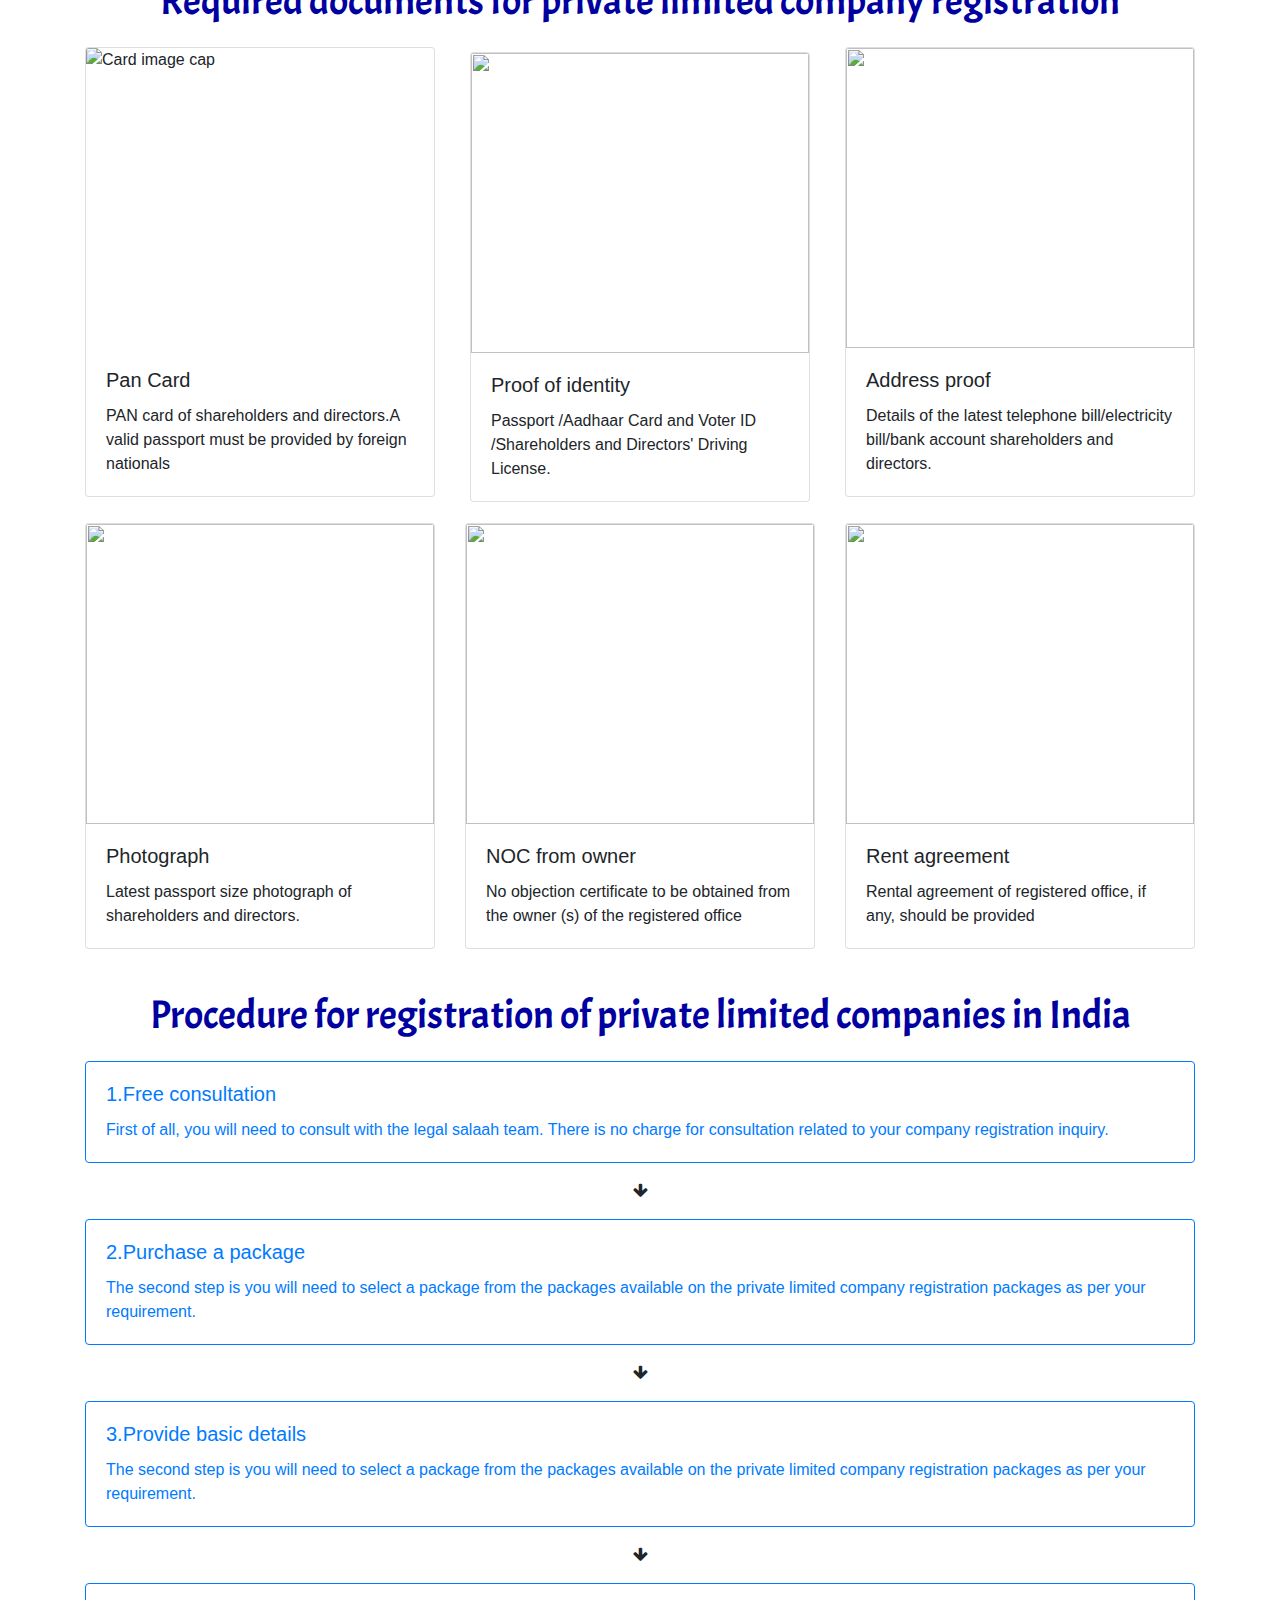
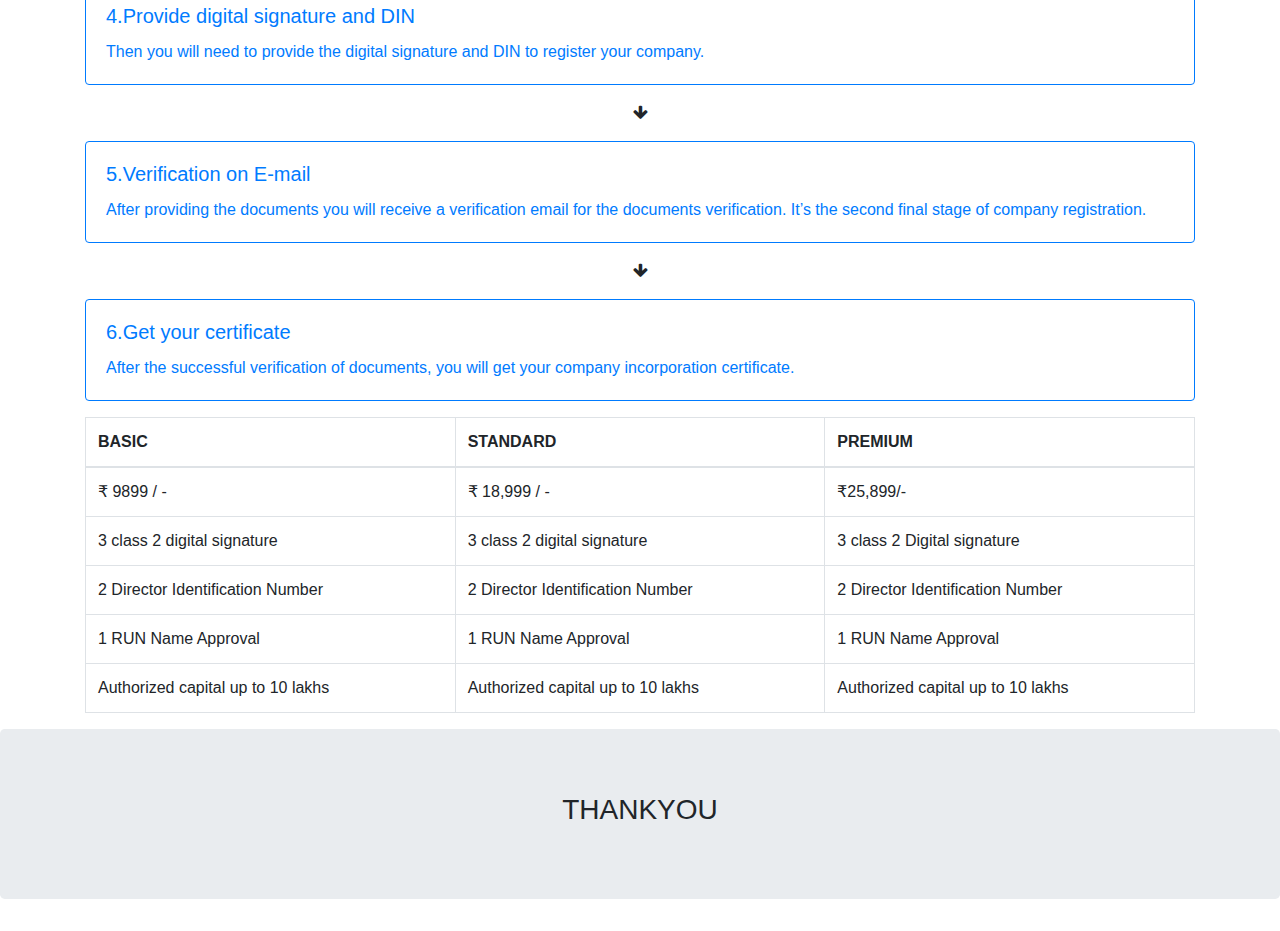
==== commit 58d35c59: "3 commit" ====
--- a/index.html
+++ b/index.html
@@ -21,7 +21,7 @@
 </div>
 <section id="header" class="jumbotron text-center" >
   <h1 class="display-3" >private limited company registration</h1>
-  <hr>
+  
 <p class="lead"></p>
 </section>
 
--- a/company.css
+++ b/company.css
@@ -51,7 +51,7 @@
 
 }
 hr{
-	width:800px;
+	width:400px;
 	border-top:1px solid #f8f8f8 ;
 	border-bottom: 1px solid rgba(0,0.8,0.2,0.2);
 }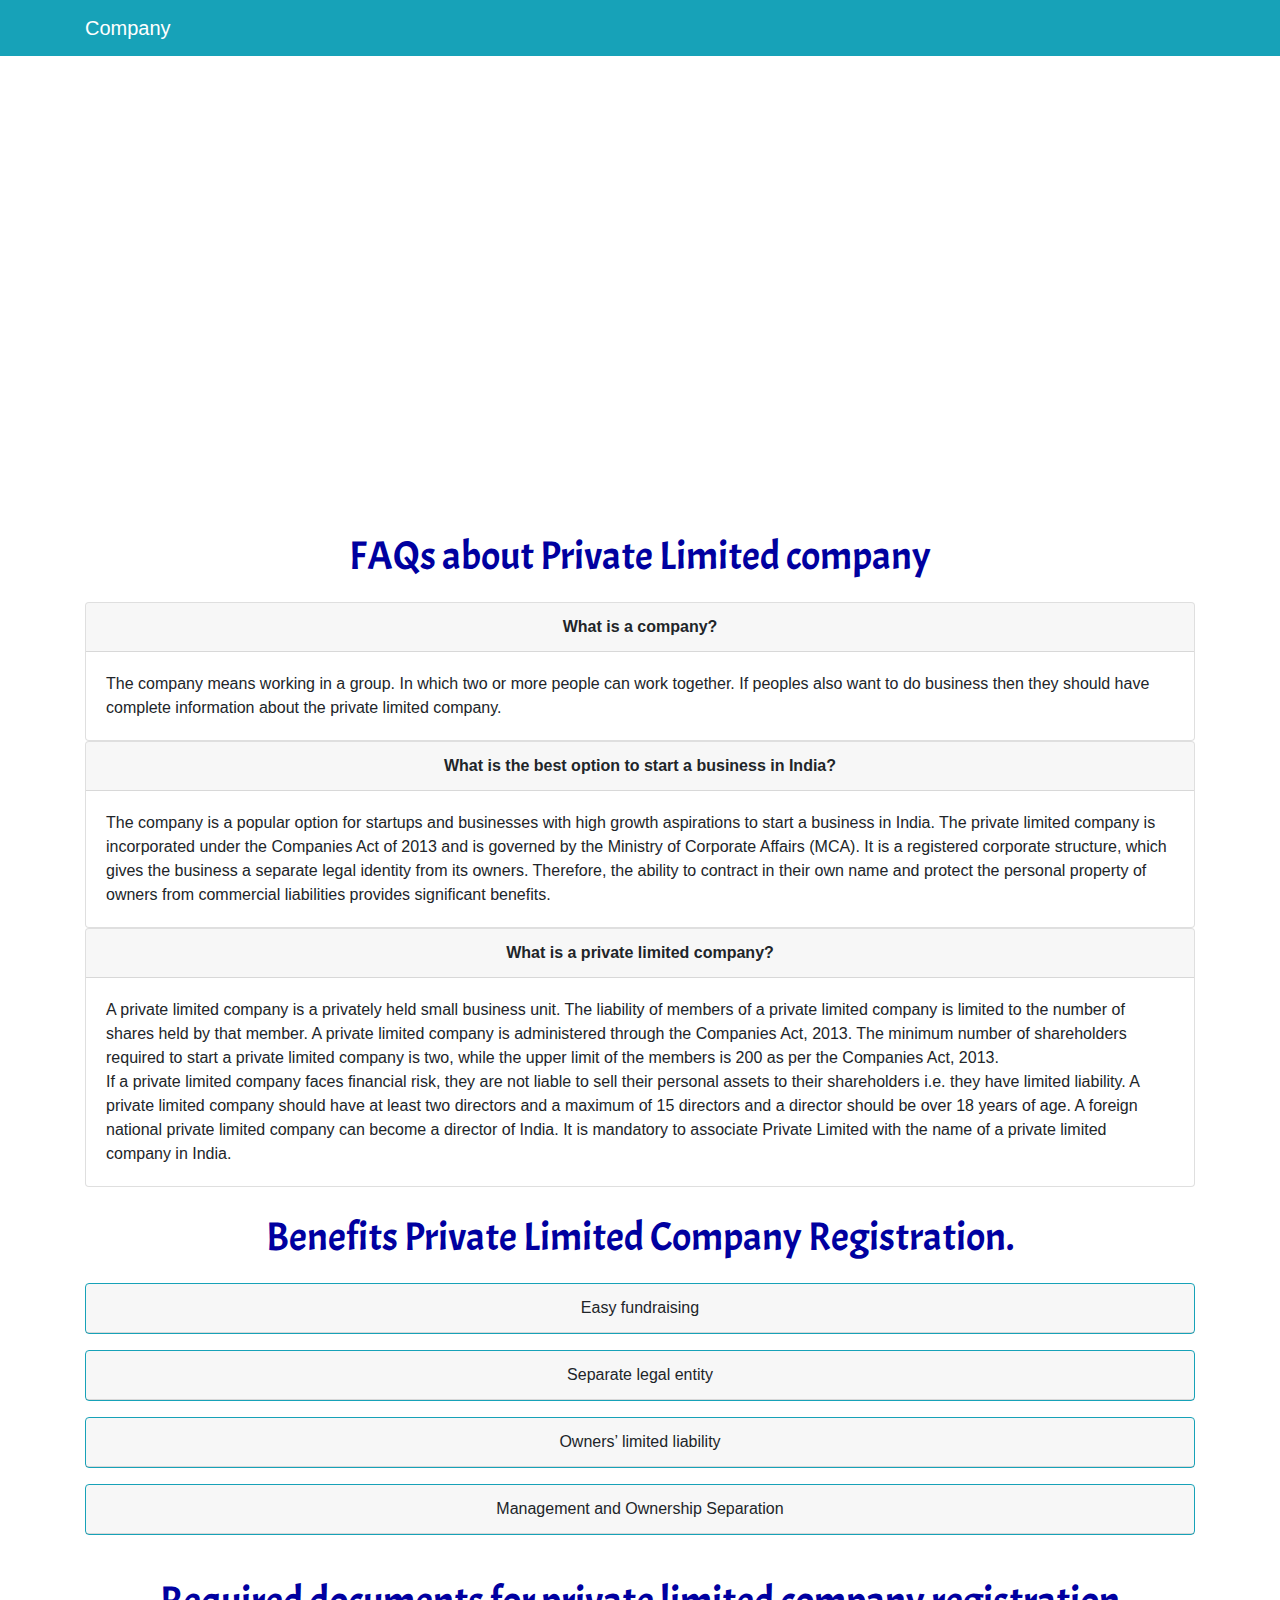
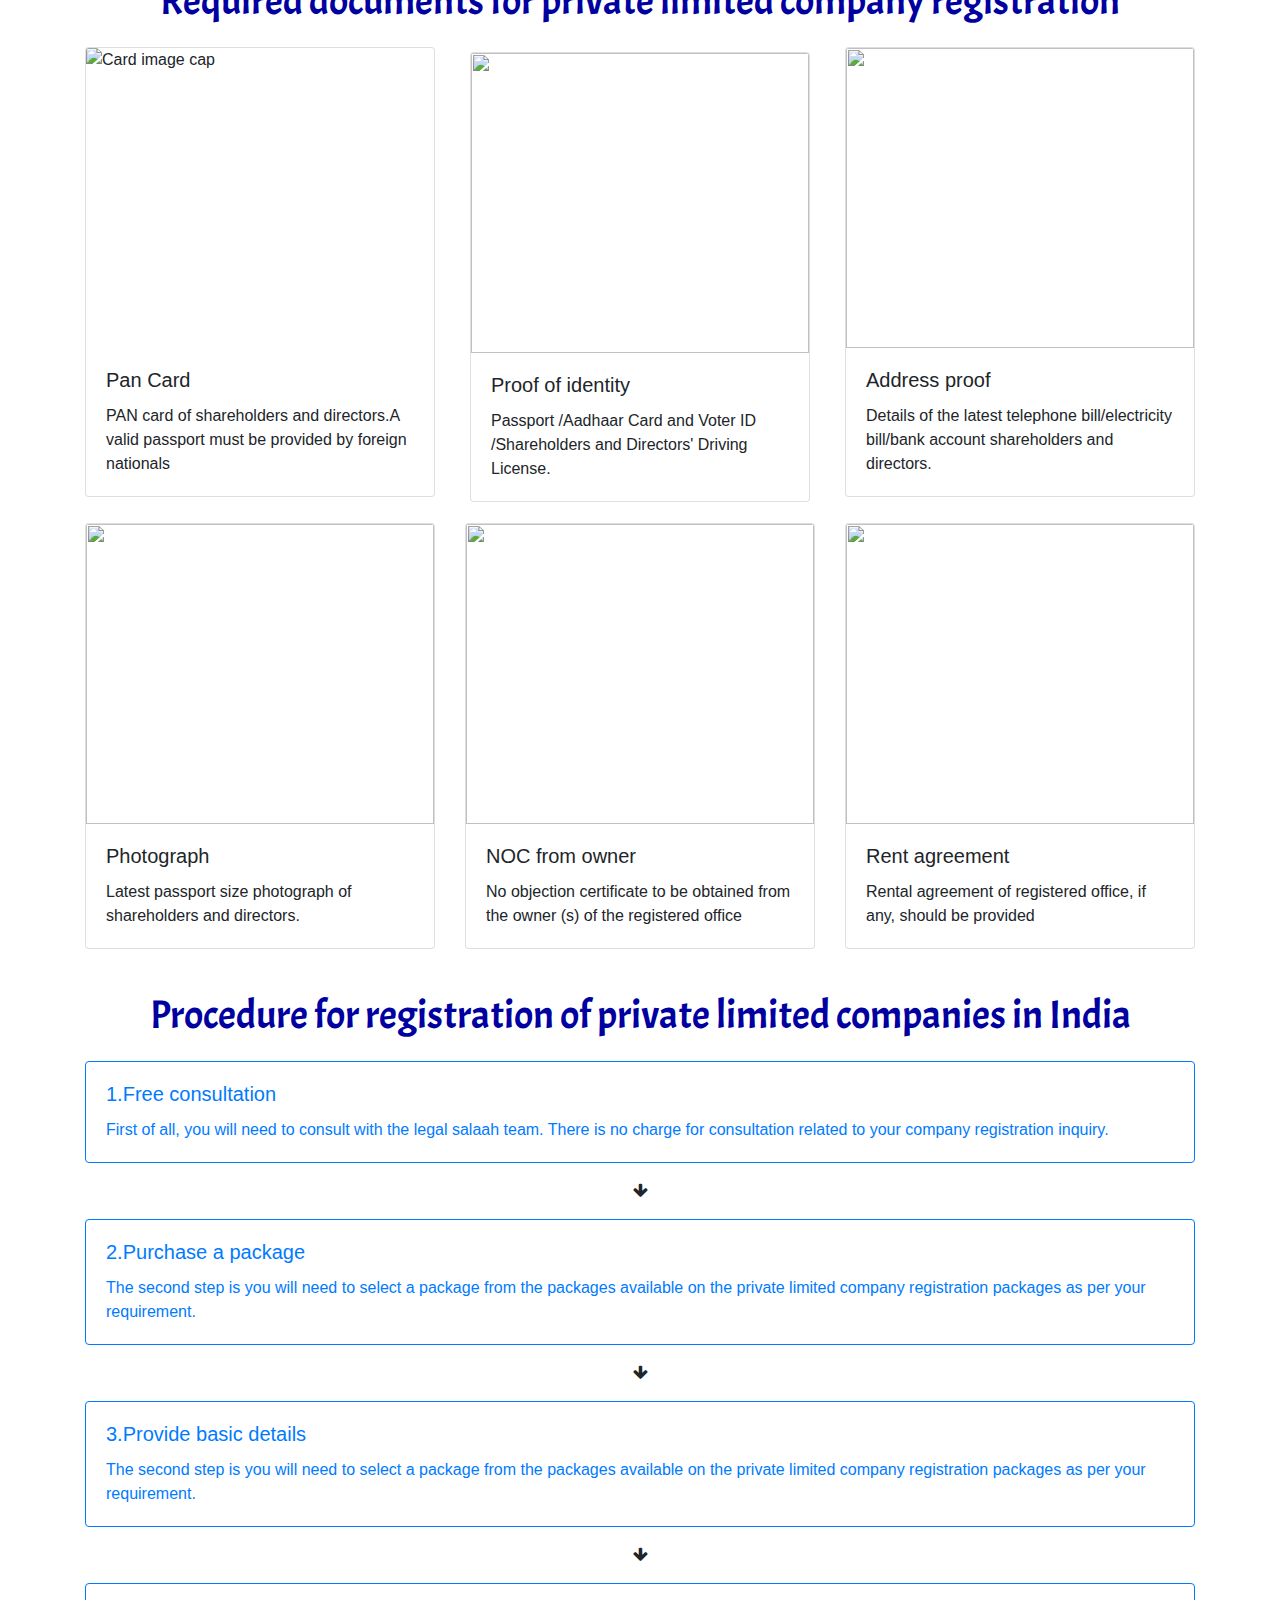
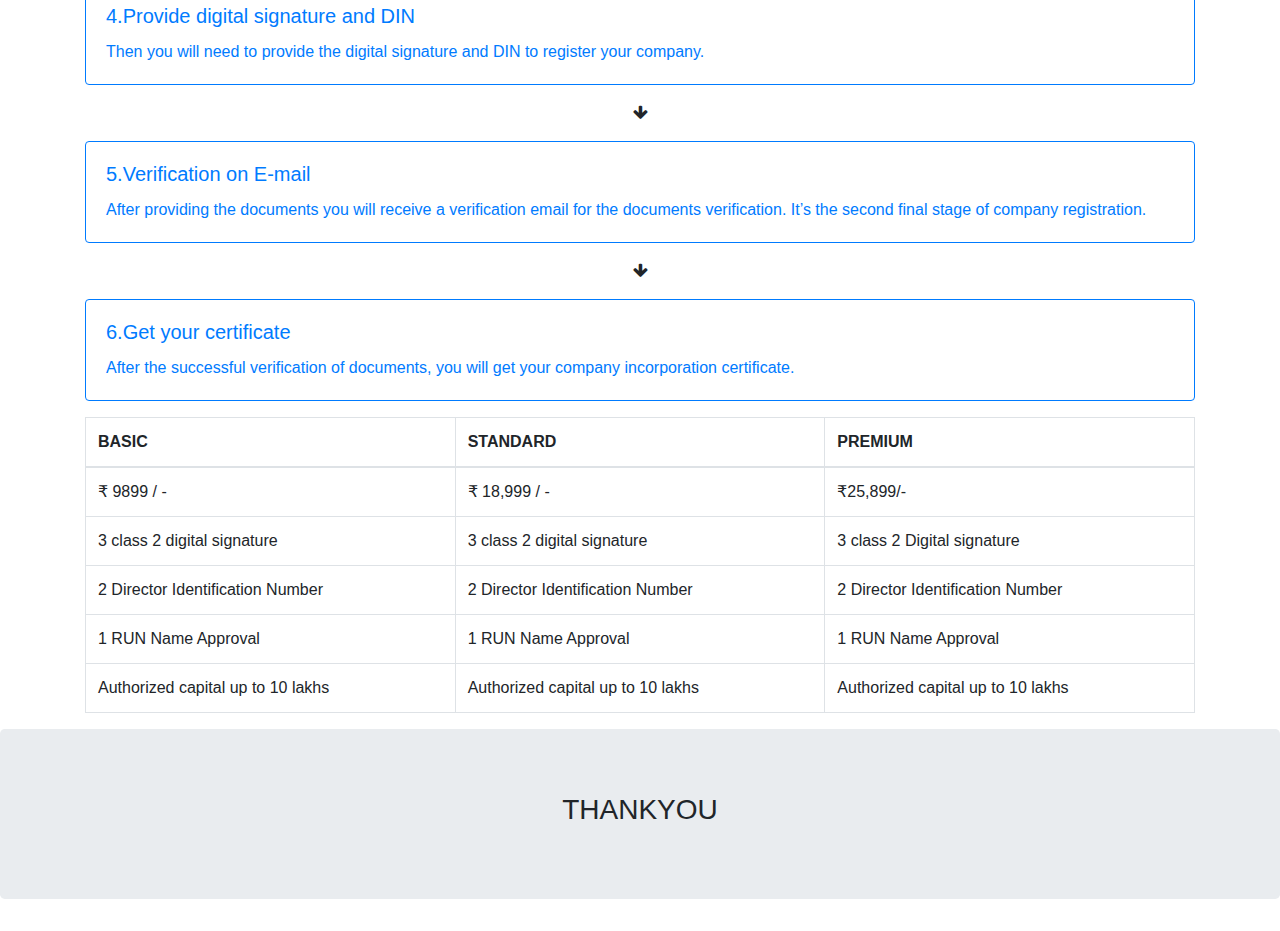
==== commit 1c361487: "3 commit" ====
--- a/index.html
+++ b/index.html
@@ -25,7 +25,7 @@
 <p class="lead"></p>
 </section>
 
-<p class="heading">FAQs about private based company</p>
+<p class="heading">FAQs about Private Limited company</p>
 
 <div class="cards">
 <div class="container">
--- a/company.css
+++ b/company.css
@@ -14,8 +14,8 @@
   		color:white;
   		text-transform: uppercase;
 		font-family: 'Kaushan Script', cursive;
-		padding-top: 200px;
-		font-size: 40px;
+		padding-top: 15%;
+		font-size: 3em;
      }
 
   .cards{
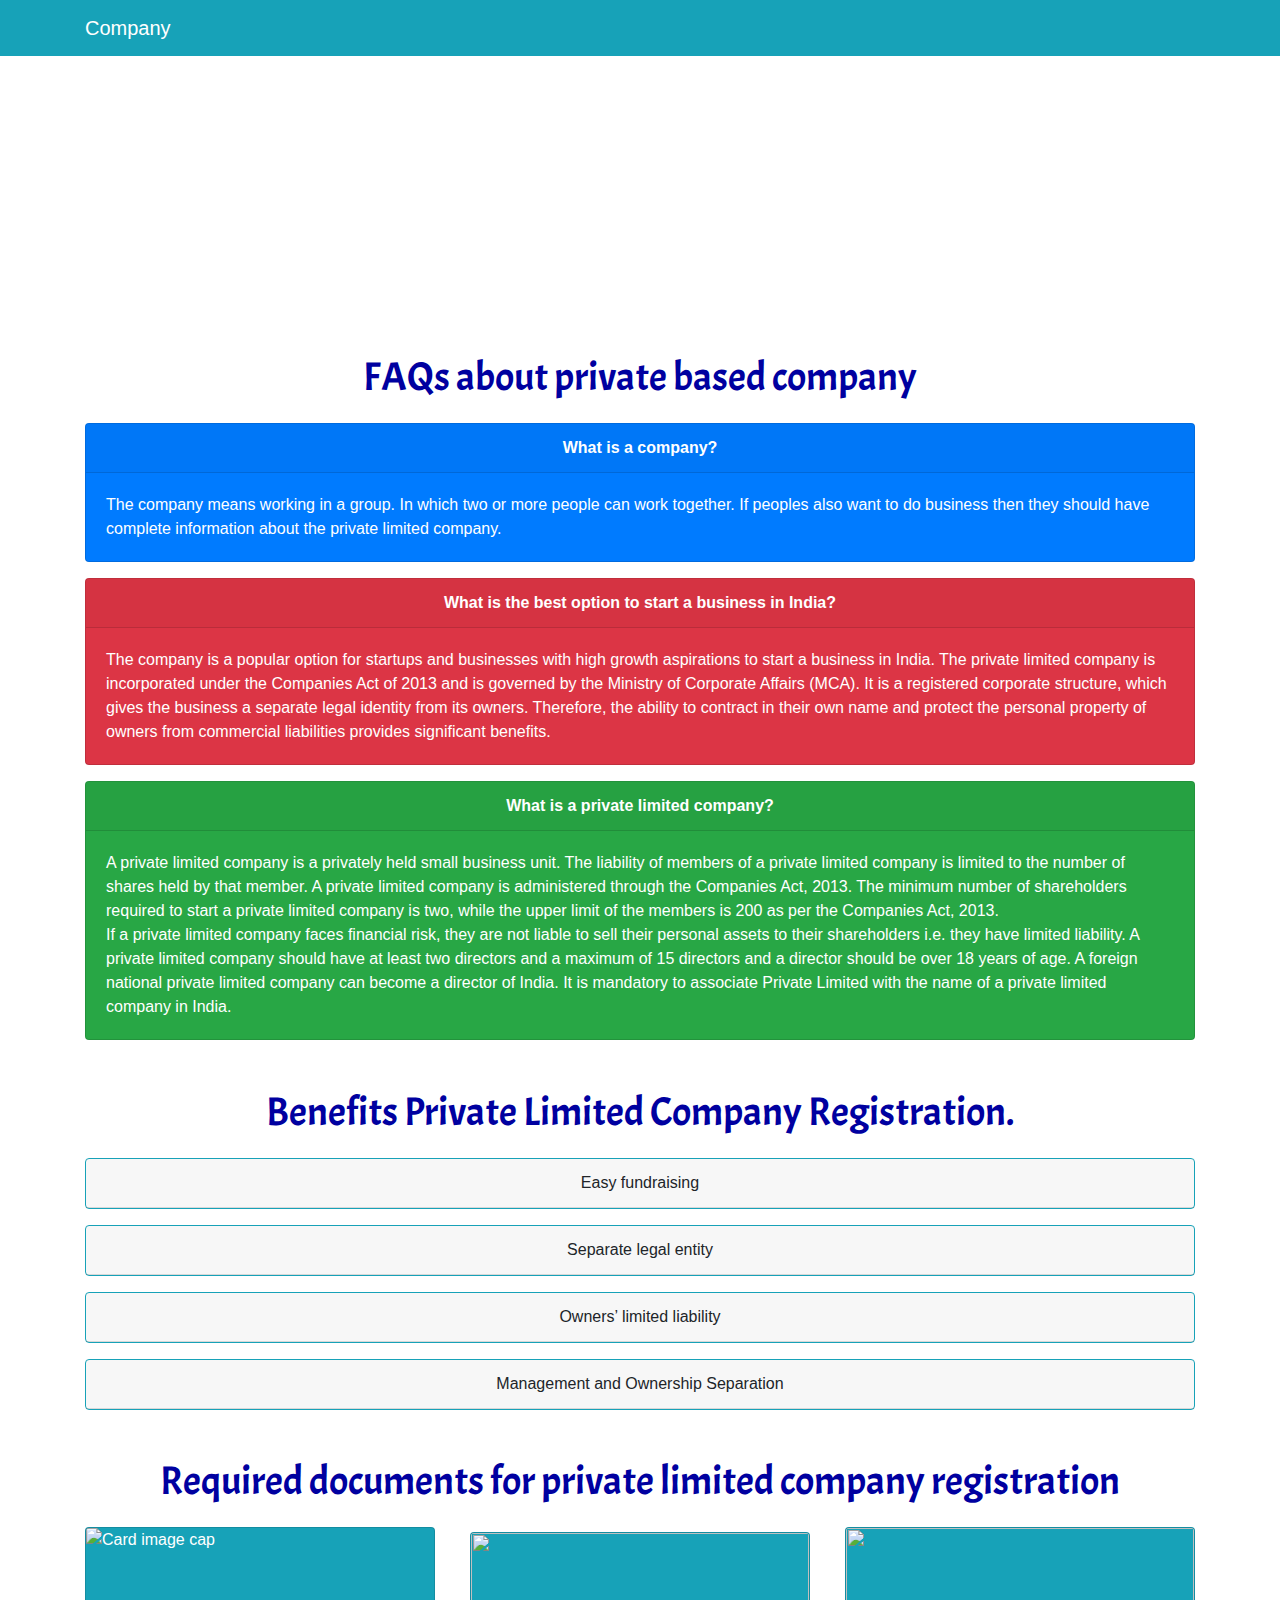
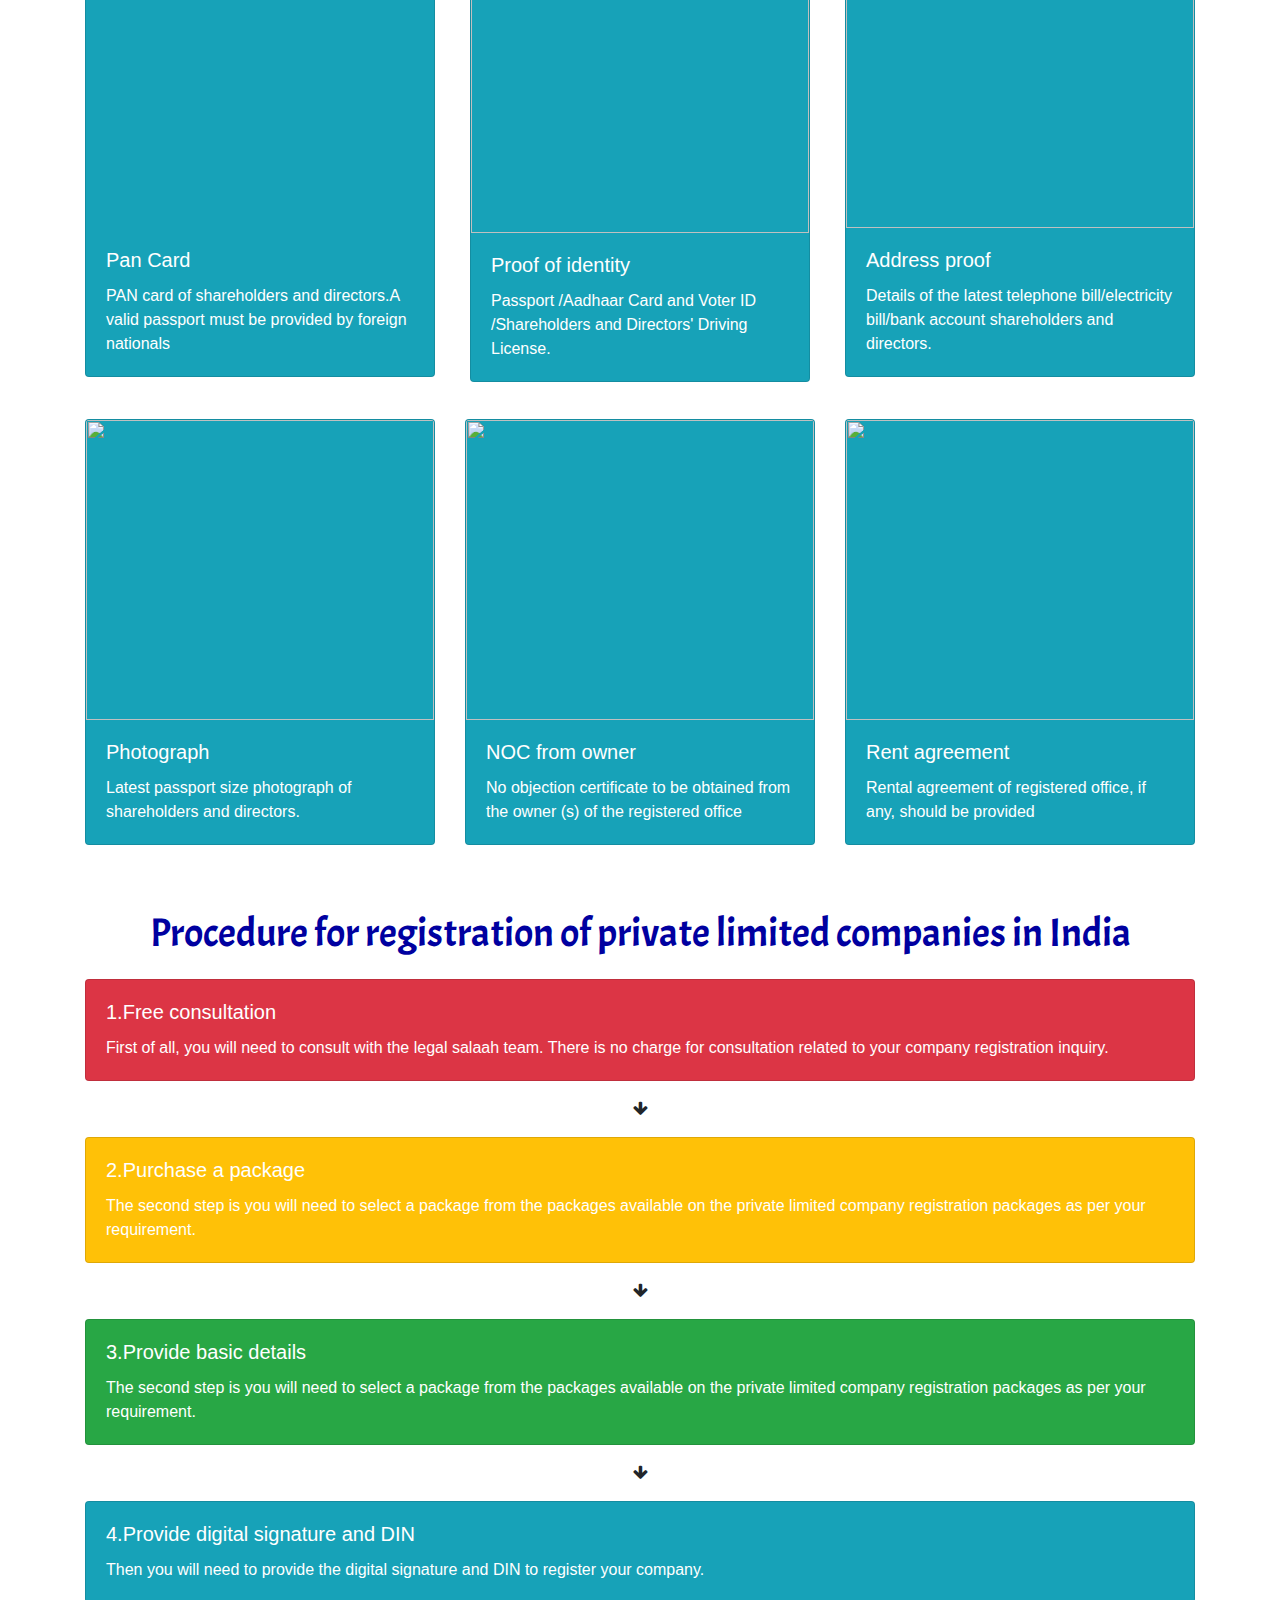
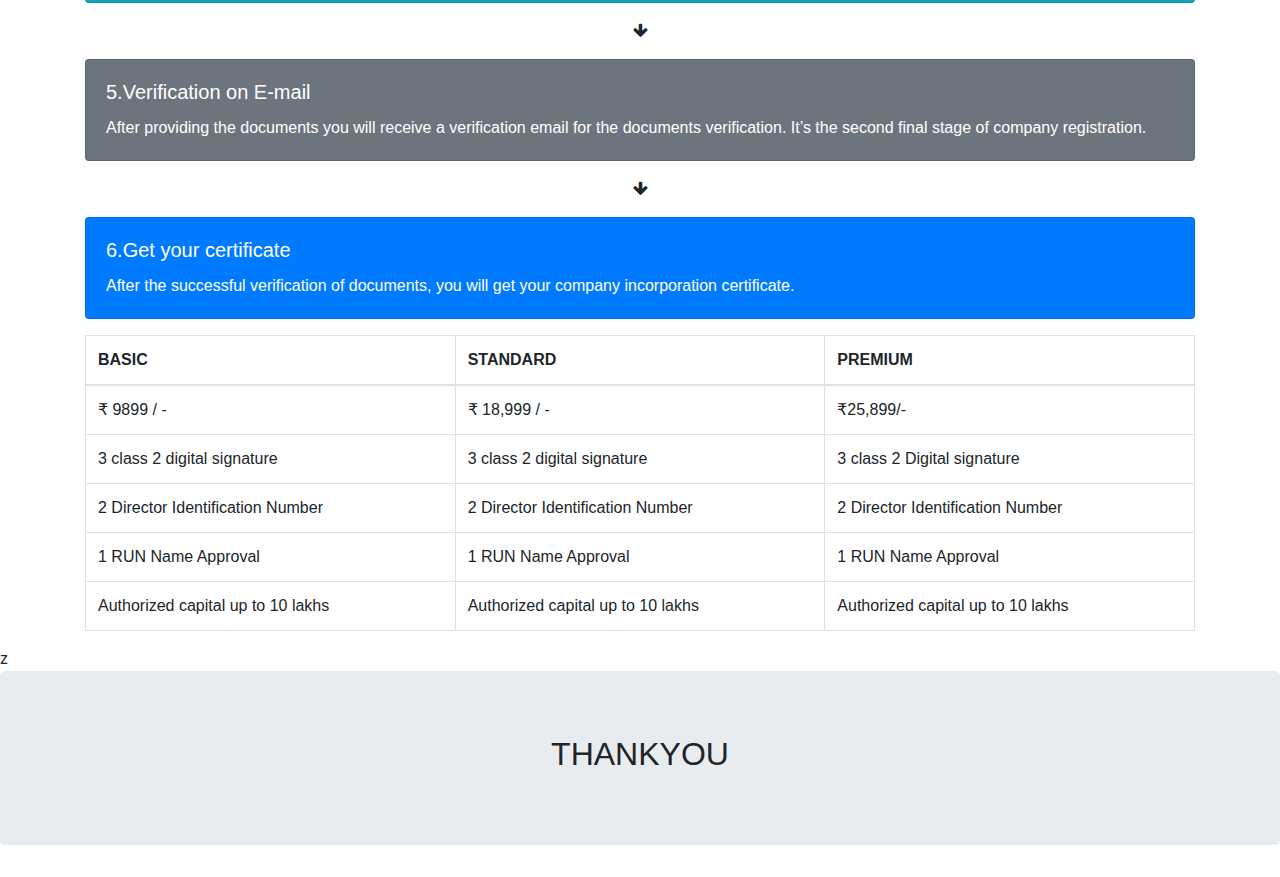
==== commit 6e2db9bd: "5 commit" ====
--- a/index.html
+++ b/index.html
@@ -25,11 +25,11 @@
 <p class="lead"></p>
 </section>
 
-<p class="heading">FAQs about Private Limited company</p>
+<p class="heading">FAQs about private based company</p>
 
 <div class="cards">
 <div class="container">
-  <div class="card">
+  <div class="card text-white bg-primary mb-3">
     <div class="card-header">
     <strong>What is a company?</strong>
     </div>
@@ -42,7 +42,7 @@
 
 <div class="cards">
   <div class="container" >
-    <div class="card">
+    <div class="card text-white bg-danger mb-3" >
       <div class="card-header">
       <strong>What is the best option to start a business in India?</strong>
       </div>
@@ -55,7 +55,7 @@
 
 <div class="cards">
 <div class="container">
-  <div class="card">
+  <div class="card text-white bg-success mb-3">
     <div class="card-header">
     <strong>What is a private limited company?</strong>
     </div>
@@ -101,7 +101,7 @@
     <div class="container">
         <div class="row">
             <div class="col-lg-4 mb-3">
-    <div class="card">
+    <div class="card text-white bg-info mb-3">
     <img class="card-img-top" style="height: 300px;"  src="https://encrypted-tbn0.gstatic.com/images?q=tbn%3AANd9GcTpT0zUxpiQ7w7d9H5kGLQ0tqSyY1Ht-UoQfQ&usqp=CAU" alt="Card image cap">
     <div class="card-body">
       <h5 class="card-title">Pan Card</h5>
@@ -112,7 +112,7 @@
     </div>
     <div class="col-lg-4 mb-3">
       <div class="thumbnail">
-        <div class="card" >
+        <div class="card text-white bg-info mb-3" >
         <img class="card-img-top" style="height: 300px; "src="https://globalpunjabtv.net/wp-content/uploads/2019/09/proof-660x330.jpg">
         <div class="card-body">
           <h5 class="card-title">Proof of identity</h5>
@@ -122,7 +122,7 @@
       </div>
         </div>
       <div class="col-lg-4 mb-3">
-        <div class="card">
+        <div class="card text-white bg-info mb-3">
           <img class="card-img-top" style="height: 300px;" src="https://encrypted-tbn0.gstatic.com/images?q=tbn%3AANd9GcRHt0zs9WPd8e5z9OSN6ot8DyjaY3kvHZI_xg&usqp=CAU">
             <div class="card-body">
               <h5 class="card-title">Address proof </h5>
@@ -132,7 +132,7 @@
        </div>
 
       <div class="col-lg-4 mb-3">
-        <div class="card">
+        <div class="card text-white bg-info mb-3">
           <img class="card-img-top" style="height: 300px;" src="https://cdn3.iconfinder.com/data/icons/basic-2-black-series/64/a-64-512.png">
             <div class="card-body">
               <h5 class="card-title">Photograph</h5>
@@ -142,7 +142,7 @@
        </div>
 
       <div class="col-lg-4 mb-3">
-        <div class="card">
+        <div class="card text-white bg-info mb-3">
           <img class="card-img-top" style="height: 300px;" src="https://encrypted-tbn0.gstatic.com/images?q=tbn%3AANd9GcQPMVqm_pR9Cg4bdNWqsLiFlN2dQinzhZVqWw&usqp=CAU">
             <div class="card-body">
               <h5 class="card-title">NOC from owner</h5>
@@ -152,7 +152,7 @@
        </div>
 
       <div class="col-lg-4 mb-3">
-        <div class="card">
+        <div class="card text-white bg-info mb-3">
           <img class="card-img-top" style="height: 300px;" src="https://encrypted-tbn0.gstatic.com/images?q=tbn%3AANd9GcQqxFNKZUlOOuSGfZPCRD9CDmImENV374O9Kw&usqp=CAU">
             <div class="card-body">
               <h5 class="card-title">Rent agreement</h5>
@@ -168,8 +168,8 @@
 <p class="heading">Procedure for registration of private limited companies in India</p>
 
 <div class="container">
-<div class="card border-primary mb-3" >
-  <div class="card-body text-primary">
+<div class="card text-white bg-danger mb-3" >
+  <div class="card-body">
     <h5 class="card-title">1.Free consultation</h5>
     <p class="card-text">First of all, you will need to consult with the legal salaah team. There is no charge for consultation related to your company registration inquiry.</p>
   </div>
@@ -182,8 +182,8 @@
 
 
 <div class="container">
-<div class="card border-primary mb-3" >
-  <div class="card-body text-primary">
+<div class="card text-white bg-warning mb-3" >
+  <div class="card-body">
     <h5 class="card-title">2.Purchase a package</h5>
     <p class="card-text">The second step is you will need to select a package from the packages available on the private limited company registration packages as per your requirement.</p>
   </div>
@@ -194,8 +194,8 @@
 </p>
 
 <div class="container">
-<div class="card border-primary mb-3" >
-  <div class="card-body text-primary">
+<div class="card text-white bg-success mb-3" >
+  <div class="card-body ">
     <h5 class="card-title">3.Provide basic details</h5>
     <p class="card-text">The second step is you will need to select a package from the packages available on the private limited company registration packages as per your requirement.</p>
   </div>
@@ -206,8 +206,8 @@
 </p>
 
 <div class="container">
-<div class="card border-primary mb-3" >
-  <div class="card-body text-primary">
+<div class="card text-white bg-info mb-3" >
+  <div class="card-body">
     <h5 class="card-title">4.Provide digital signature and DIN</h5>
     <p class="card-text">Then you will need to provide the digital signature and DIN to register your company.</p>
   </div>
@@ -218,8 +218,8 @@
 </p>
 
 <div class="container">
-<div class="card border-primary mb-3" >
-  <div class="card-body text-primary">
+<div class="card text-white bg-secondary mb-3" >
+  <div class="card-body">
     <h5 class="card-title">5.Verification on E-mail</h5>
     <p class="card-text">After providing the documents you will receive a verification email for the documents verification. It’s the second final stage of company registration.</p>
   </div>
@@ -230,8 +230,8 @@
 </p>
 
 <div class="container">
-<div class="card border-primary mb-3" >
-  <div class="card-body text-primary">
+<div class="card text-white bg-primary mb-3" >
+  <div class="card-body ">
     <h5 class="card-title">6.Get your certificate</h5>
     <p class="card-text">After the successful verification of documents, you will get your company incorporation certificate.</p>
   </div>
@@ -280,9 +280,9 @@
   </tbody>
 </table>
 </div>
-
+z
 <div class="jumbotron" style="text-align: center;s">
- <h3> THANKYOU</h3>
+ <h2> THANKYOU</h2>
   <div>
     <script src="https://code.jquery.com/jquery-3.3.1.slim.min.js" integrity="sha384-q8i/X+965DzO0rT7abK41JStQIAqVgRVzpbzo5smXKp4YfRvH+8abtTE1Pi6jizo" crossorigin="anonymous"></script>
     <script src="https://cdnjs.cloudflare.com/ajax/libs/popper.js/1.14.7/umd/popper.min.js" integrity="sha384-UO2eT0CpHqdSJQ6hJty5KVphtPhzWj9WO1clHTMGa3JDZwrnQq4sF86dIHNDz0W1" crossorigin="anonymous"></script>
--- a/company.css
+++ b/company.css
@@ -2,13 +2,12 @@
 
 
 #header{
-      background:url("https://images.unsplash.com/photo-1546795729-f3a5d42087f5?ixlib=rb-1.2.1&ixid=eyJhcHBfaWQiOjEyMDd9&auto=format&fit=crop&w=1550&q=600")no-repeat ;
-   height:450px;
-background-size:100%;
-
-display:block;
-padding:0 !important;
-margin:0;
+  	 background:url("https://images.unsplash.com/photo-1546795729-f3a5d42087f5?ixlib=rb-1.2.1&ixid=eyJhcHBfaWQiOjEyMDd9&auto=format&fit=crop&w=1550&q=600")no-repeat ;
+  	 height:68%;
+ 	 background-size: cover;
+	 display:block;
+	 padding:0 !important;
+	 margin:0;
      }
   .display-3{
   		color:white;
@@ -28,10 +27,11 @@
 
   .heading{
  	font-family: 'Acme', sans-serif;
-	padding-top: 20px;
+	padding-top: 2%;
 	text-align: center;
-  	font-size:40px;
+  	font-size:2.5em;
   	color:#0000A0;
+  
   		}
 
   .thumbnail img{
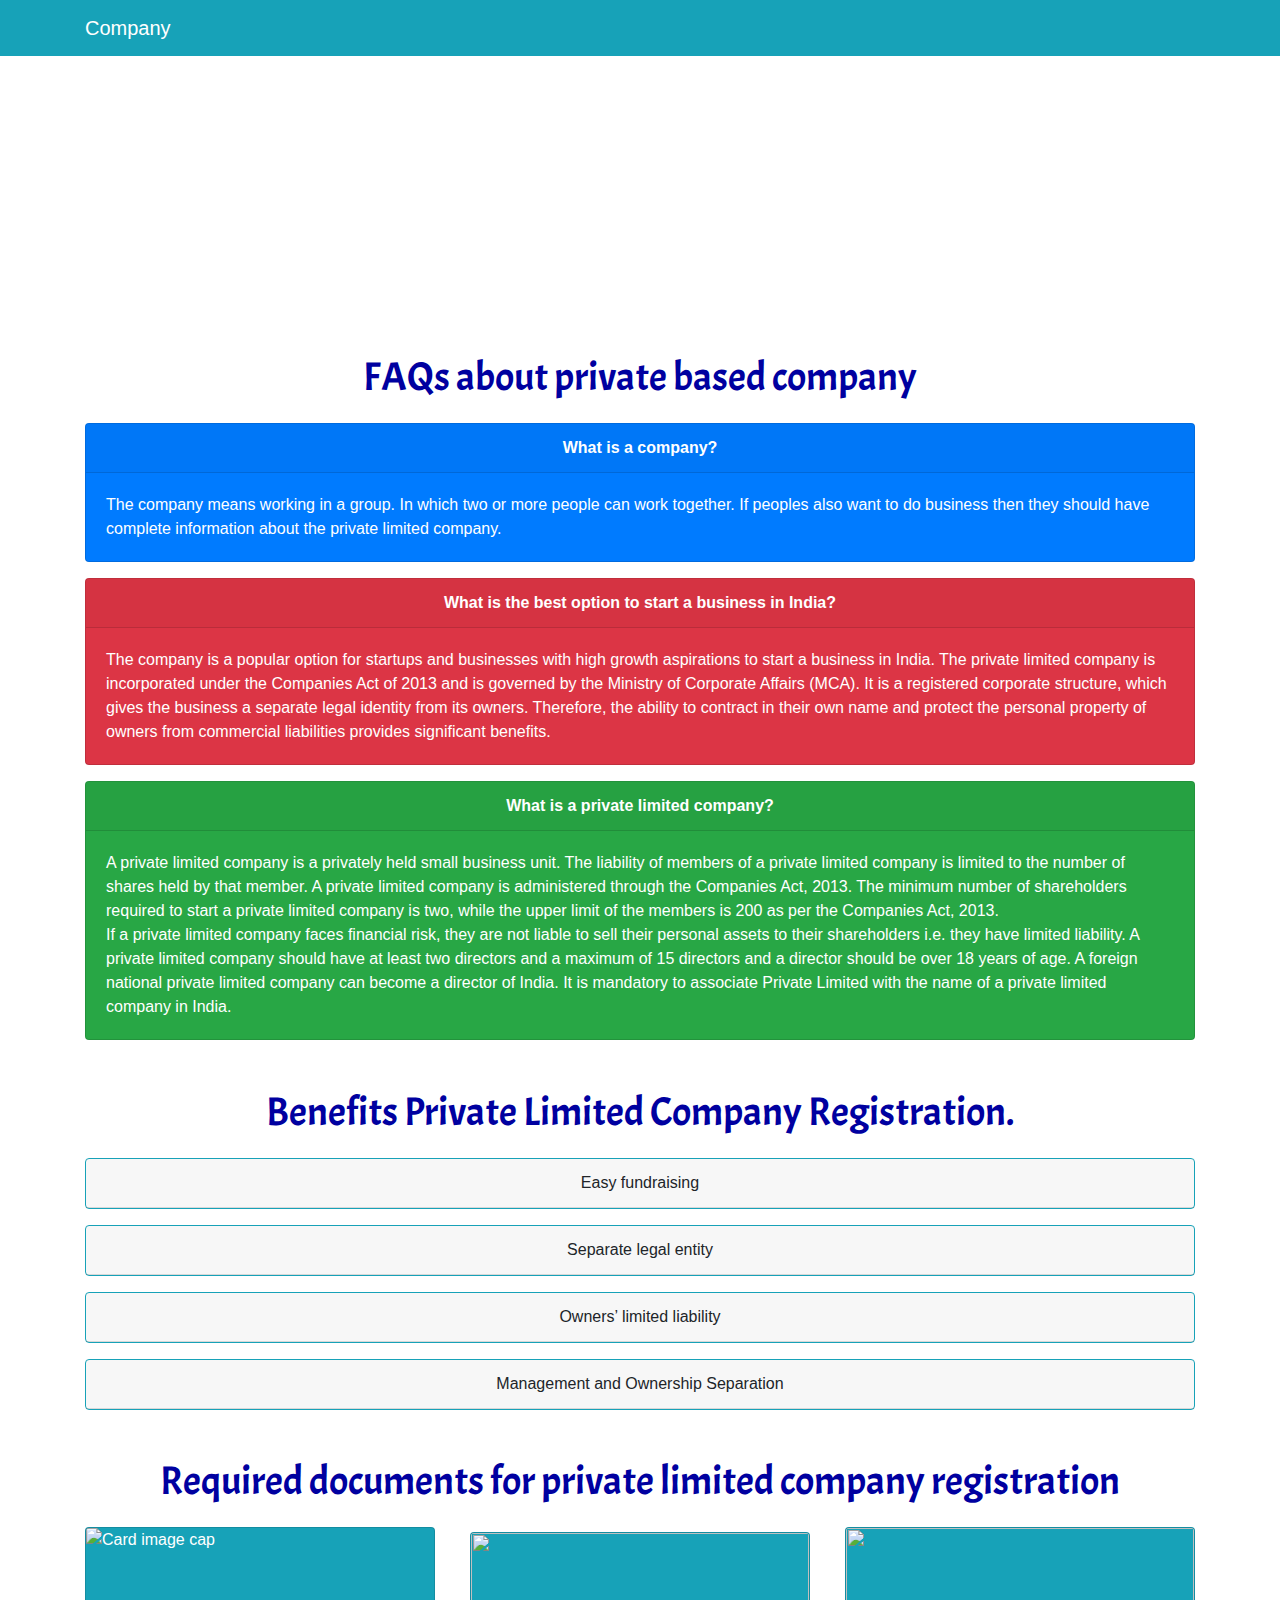
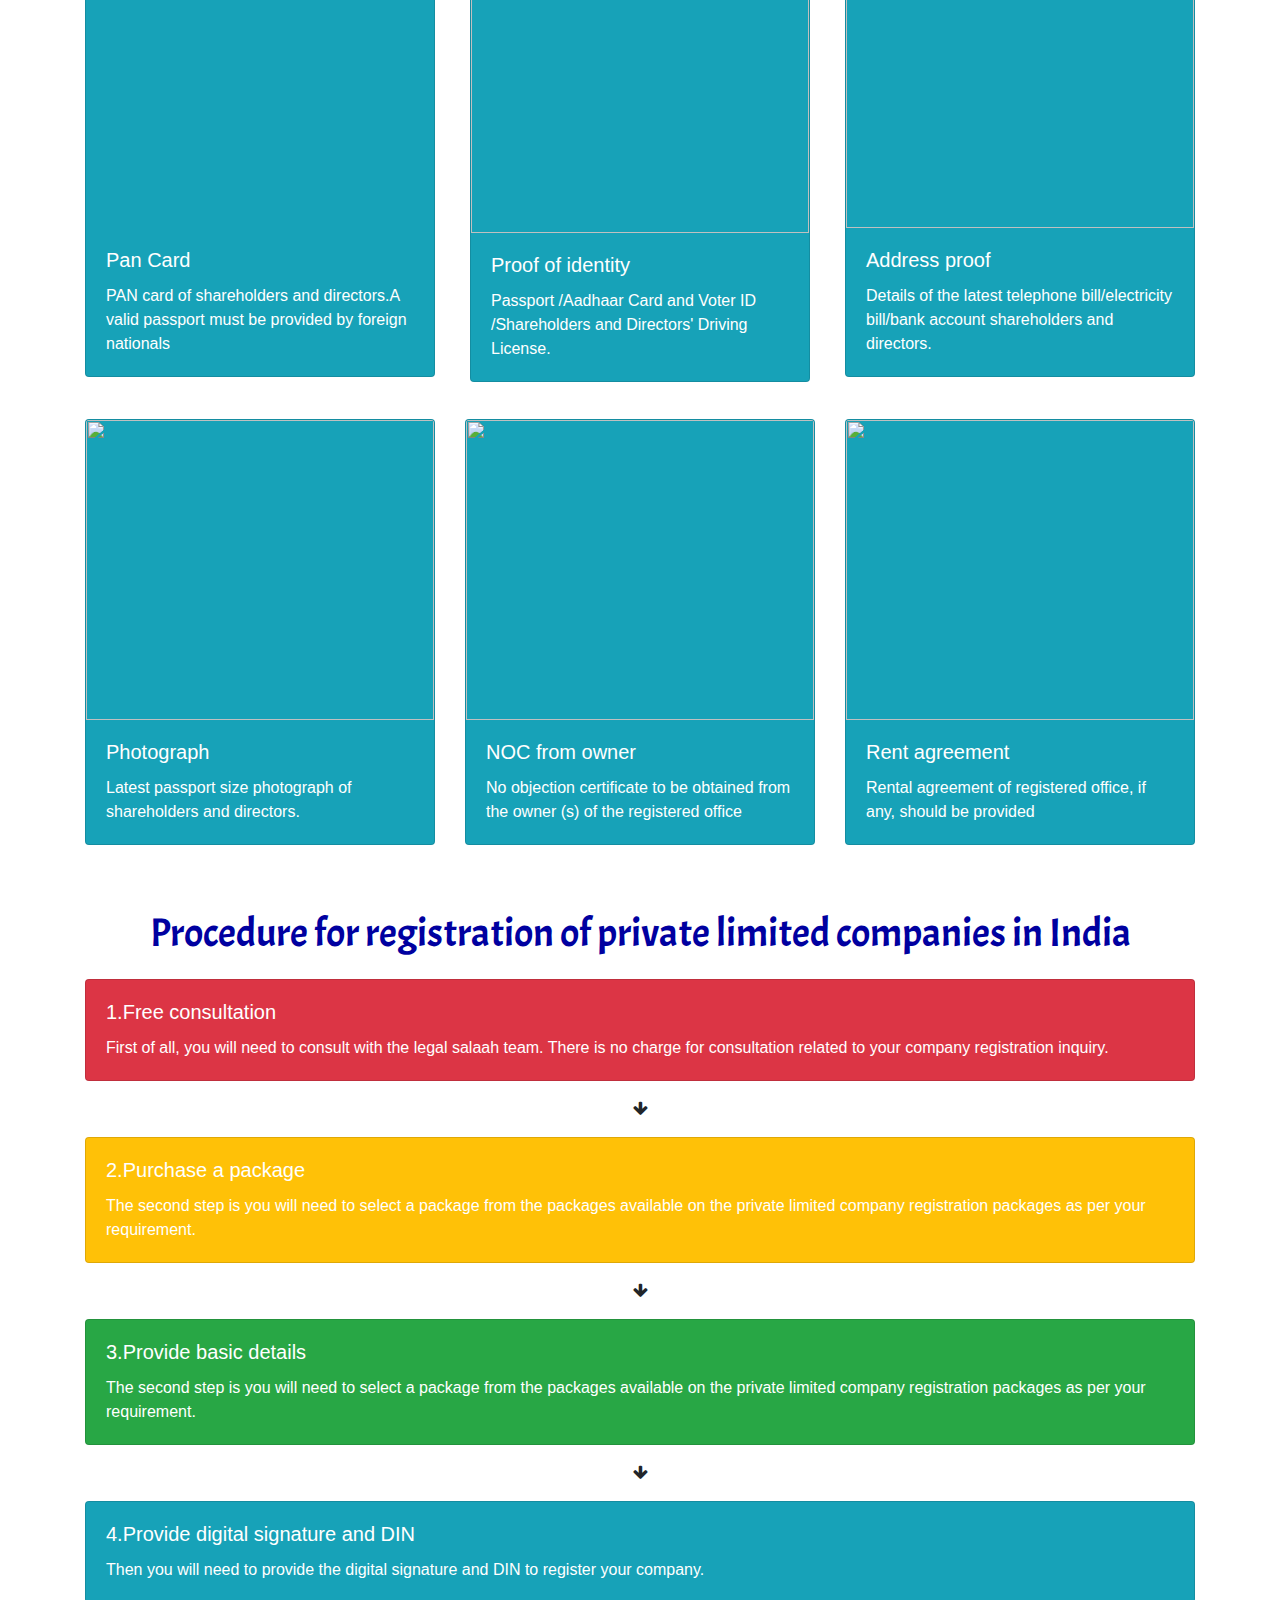
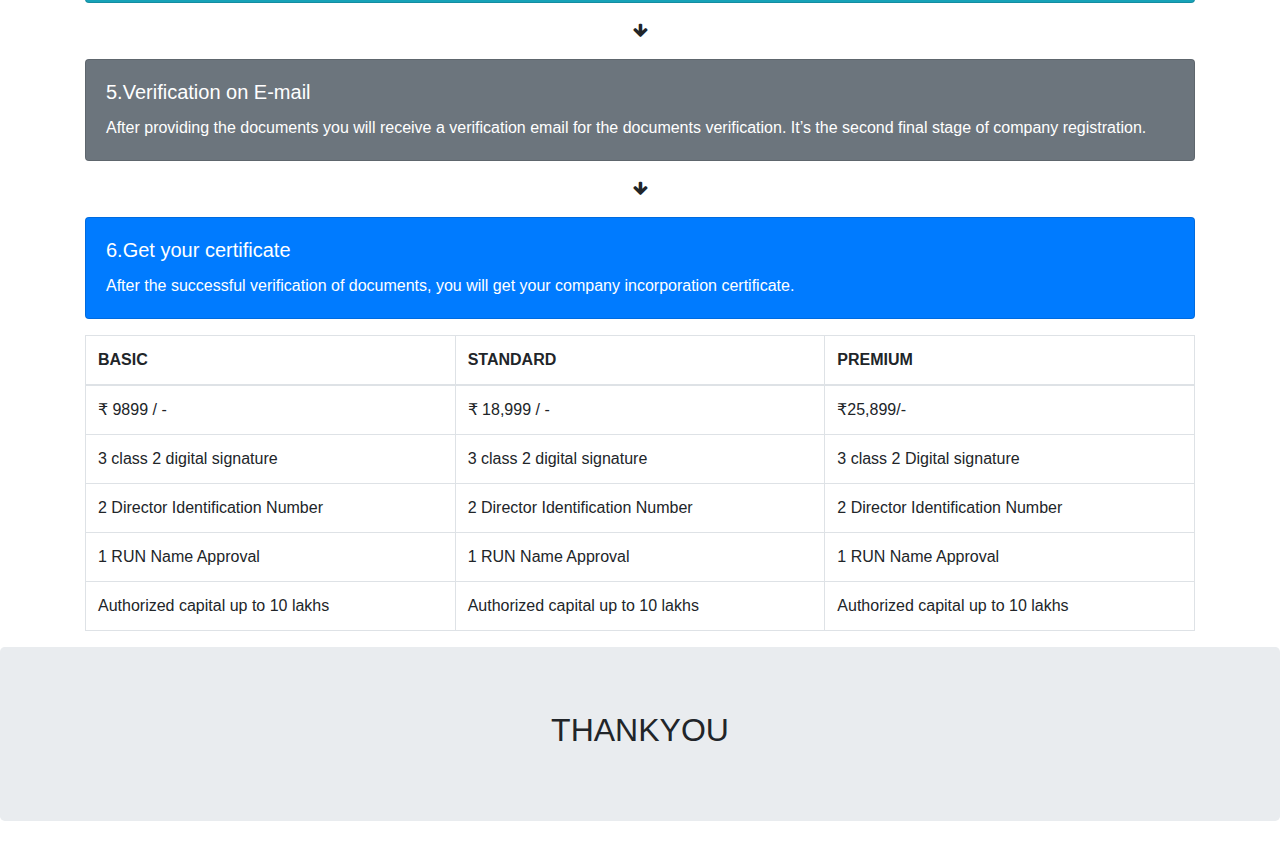
==== commit 850eaf44: "5 commit" ====
--- a/index.html
+++ b/index.html
@@ -98,7 +98,7 @@
 <p class="heading">Required documents for private limited company registration</p>
 
 <section id="gallery">
-    <div class="container">
+    <div class="container rounded">
         <div class="row">
             <div class="col-lg-4 mb-3">
     <div class="card text-white bg-info mb-3">
@@ -280,8 +280,8 @@
   </tbody>
 </table>
 </div>
-z
-<div class="jumbotron" style="text-align: center;s">
+
+<div class="jumbotron" style="text-align: center;">
  <h2> THANKYOU</h2>
   <div>
     <script src="https://code.jquery.com/jquery-3.3.1.slim.min.js" integrity="sha384-q8i/X+965DzO0rT7abK41JStQIAqVgRVzpbzo5smXKp4YfRvH+8abtTE1Pi6jizo" crossorigin="anonymous"></script>
